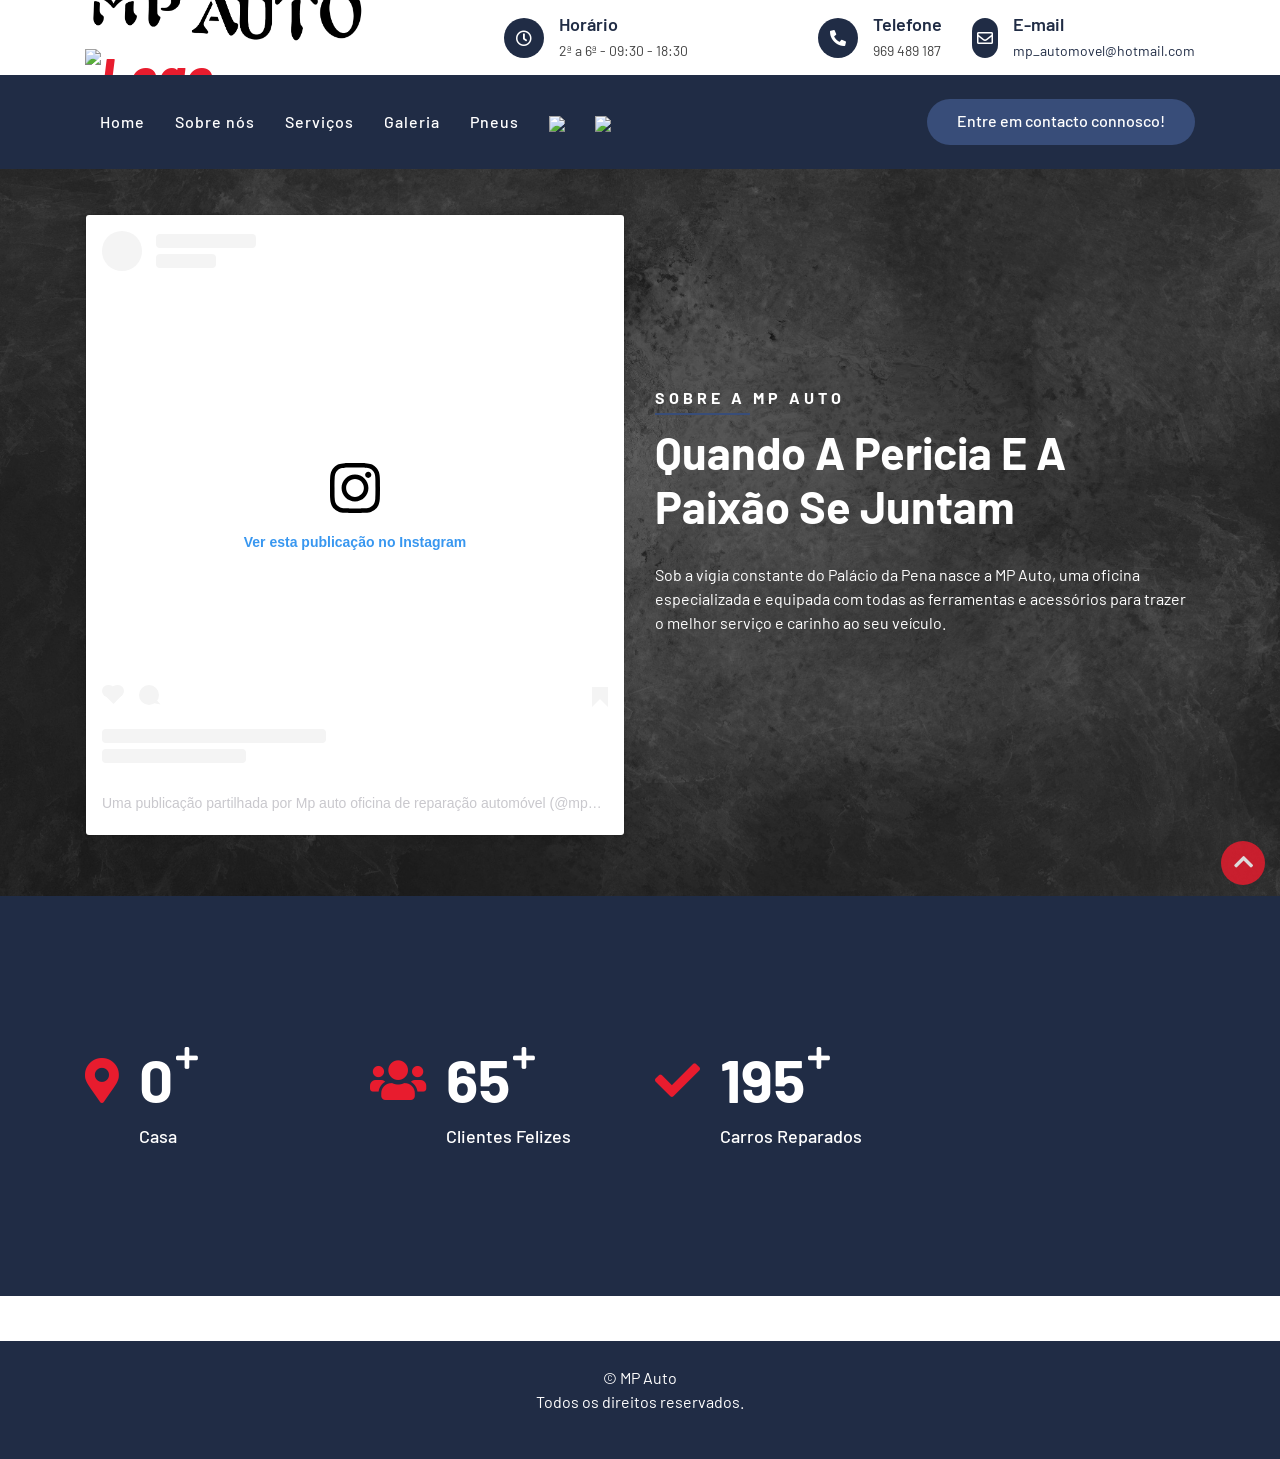
==== about.html @ 9fd94454 "Version 2.0" ====
<!DOCTYPE html>
<html lang="en">

<head>
    <meta charset="utf-8">
    <title>MP Auto - Reparação automóvel</title>
    <meta content="width=device-width, initial-scale=1.0" name="viewport">
    <meta content="Free Website Template" name="keywords">
    <meta content="Free Website Template" name="description">

    <!-- Favicon -->
    <link href="img/favicon.ico" rel="icon">

    <!-- Google Font -->
    <link href="https://fonts.googleapis.com/css2?family=Barlow:wght@400;500;600;700;800;900&display=swap" rel="stylesheet">

    <!-- CSS Libraries -->
    <link href="https://stackpath.bootstrapcdn.com/bootstrap/4.4.1/css/bootstrap.min.css" rel="stylesheet">
    <link href="https://cdnjs.cloudflare.com/ajax/libs/font-awesome/5.10.0/css/all.min.css" rel="stylesheet">
    <link href="lib/flaticon/font/flaticon.css" rel="stylesheet">
    <link href="lib/animate/animate.min.css" rel="stylesheet">
    <link href="lib/owlcarousel/assets/owl.carousel.min.css" rel="stylesheet">

    <!-- Template Stylesheet -->
    <link href="css/style.css" rel="stylesheet">
</head>


<body>
    <!-- Top Bar Start -->
    <div class="top-bar">
        <div class="container">
            <div class="row align-items-center">
                <div class="col-lg-4 col-md-12">
                    <div class="logo">
                        <a href="index.html">
                            <h1><img src="img/logo.png" alt="Logo"> <img src="img/logo2.png" alt="Logo">
                                <!--<span style="padding-top: 50px;">MP Auto</span>-->
                            </h1>
                        </a>
                    </div>
                </div>
                <div class="col-lg-8 col-md-7 d-none d-lg-block">

                    <div class="row">
                        <div class="col-4">
                            <div class="top-bar-item">
                                <div class="top-bar-icon">
                                    <i class="far fa-clock"></i>
                                </div>
                                <div class="top-bar-text">
                                    <h3>Horário</h3>
                                    <p>2ª a 6ª - 09:30 - 18:30</p>
                                </div>
                            </div>
                        </div>

                        <div class="col-4">
                            <div class="top-bar-item">
                                <div class="top-bar-icon">
                                    <i class="fa fa-phone-alt"></i>
                                </div>
                                <div class="top-bar-text">
                                    <h3>Telefone</h3>
                                    <p>969 489 187</p>
                                </div>
                            </div>
                        </div>

                        <div class="col-4">
                            <div class="top-bar-item">
                                <div class="top-bar-icon">
                                    <i class="far fa-envelope"></i>
                                </div>
                                <div class="top-bar-text">
                                    <h3>E-mail</h3>
                                    <p><a href="mailto:mp_automovel@hotmail.com">mp_automovel@hotmail.com</a></p>
                                </div>
                            </div>
                        </div>
                    </div>
                </div>
            </div>
        </div>
    </div>
    <!-- Top Bar End -->

    <!-- Nav Bar Start -->
    <div class="nav-bar">
        <div class="container">
            <nav class="navbar navbar-expand-lg bg-dark navbar-dark">
                <a href="#" class="navbar-brand">MENU</a>
                <button type="button" class="navbar-toggler" data-toggle="collapse" data-target="#navbarCollapse">
                    <span class="navbar-toggler-icon"></span>
                </button>

                <div class="collapse navbar-collapse justify-content-between" id="navbarCollapse">
                    <div class="navbar-nav mr-auto">
                        <a href="index.html" class="nav-item nav-link">Home</a>
                        <a href="about.html" class="nav-item nav-link">Sobre nós</a>
                        <a href="service.html" class="nav-item nav-link">Serviços</a>
                        <a href="location.html" class="nav-item nav-link">Galeria</a>
                        <a href="price.html" class="nav-item nav-link">Pneus</a>
                        <a href="https://www.facebook.com/profile.php?id=100057649629969" class="nav-item nav-link"><img src="img/face.png"></a>
                        <a href="https://www.instagram.com/mpaut_o/" class="nav-item nav-link"><img src="img/instagram.png"></a>
                    </div>
                    <div class="ml-auto">
                        <a class="btn btn-custom" href="contact.html">Entre em contacto connosco!</a>
                    </div>
                </div>
            </nav>
        </div>
    </div>
    <!-- Nav Bar End -->

    <!-- About Start -->
    <div class="about">
        <div class="container">
            <div class="row align-items-center">
                <div class="col-lg-6">
                    <div class="about-img">
                        <blockquote class="instagram-media" data-instgrm-permalink="https://www.instagram.com/reel/CpgEfROqojc/?utm_source=ig_embed&amp;utm_campaign=loading" data-instgrm-version="14" style=" background:#FFF; border:0; border-radius:3px; box-shadow:0 0 1px 0 rgba(0,0,0,0.5),0 1px 10px 0 rgba(0,0,0,0.15); margin: 1px; max-width:540px; min-width:326px; padding:0; width:99.375%; width:-webkit-calc(100% - 2px); width:calc(100% - 2px);">
                            <div style="padding:16px;"> <a href="https://www.instagram.com/reel/CpgEfROqojc/?utm_source=ig_embed&amp;utm_campaign=loading" style=" background:#FFFFFF; line-height:0; padding:0 0; text-align:center; text-decoration:none; width:100%;" target="_blank">
                                    <div style=" display: flex; flex-direction: row; align-items: center;">
                                        <div style="background-color: #F4F4F4; border-radius: 50%; flex-grow: 0; height: 40px; margin-right: 14px; width: 40px;"></div>
                                        <div style="display: flex; flex-direction: column; flex-grow: 1; justify-content: center;">
                                            <div style=" background-color: #F4F4F4; border-radius: 4px; flex-grow: 0; height: 14px; margin-bottom: 6px; width: 100px;"></div>
                                            <div style=" background-color: #F4F4F4; border-radius: 4px; flex-grow: 0; height: 14px; width: 60px;"></div>
                                        </div>
                                    </div>
                                    <div style="padding: 19% 0;"></div>
                                    <div style="display:block; height:50px; margin:0 auto 12px; width:50px;"><svg width="50px" height="50px" viewBox="0 0 60 60" version="1.1" xmlns="https://www.w3.org/2000/svg" xmlns:xlink="https://www.w3.org/1999/xlink">
                                            <g stroke="none" stroke-width="1" fill="none" fill-rule="evenodd">
                                                <g transform="translate(-511.000000, -20.000000)" fill="#000000">
                                                    <g>
                                                        <path d="M556.869,30.41 C554.814,30.41 553.148,32.076 553.148,34.131 C553.148,36.186 554.814,37.852 556.869,37.852 C558.924,37.852 560.59,36.186 560.59,34.131 C560.59,32.076 558.924,30.41 556.869,30.41 M541,60.657 C535.114,60.657 530.342,55.887 530.342,50 C530.342,44.114 535.114,39.342 541,39.342 C546.887,39.342 551.658,44.114 551.658,50 C551.658,55.887 546.887,60.657 541,60.657 M541,33.886 C532.1,33.886 524.886,41.1 524.886,50 C524.886,58.899 532.1,66.113 541,66.113 C549.9,66.113 557.115,58.899 557.115,50 C557.115,41.1 549.9,33.886 541,33.886 M565.378,62.101 C565.244,65.022 564.756,66.606 564.346,67.663 C563.803,69.06 563.154,70.057 562.106,71.106 C561.058,72.155 560.06,72.803 558.662,73.347 C557.607,73.757 556.021,74.244 553.102,74.378 C549.944,74.521 548.997,74.552 541,74.552 C533.003,74.552 532.056,74.521 528.898,74.378 C525.979,74.244 524.393,73.757 523.338,73.347 C521.94,72.803 520.942,72.155 519.894,71.106 C518.846,70.057 518.197,69.06 517.654,67.663 C517.244,66.606 516.755,65.022 516.623,62.101 C516.479,58.943 516.448,57.996 516.448,50 C516.448,42.003 516.479,41.056 516.623,37.899 C516.755,34.978 517.244,33.391 517.654,32.338 C518.197,30.938 518.846,29.942 519.894,28.894 C520.942,27.846 521.94,27.196 523.338,26.654 C524.393,26.244 525.979,25.756 528.898,25.623 C532.057,25.479 533.004,25.448 541,25.448 C548.997,25.448 549.943,25.479 553.102,25.623 C556.021,25.756 557.607,26.244 558.662,26.654 C560.06,27.196 561.058,27.846 562.106,28.894 C563.154,29.942 563.803,30.938 564.346,32.338 C564.756,33.391 565.244,34.978 565.378,37.899 C565.522,41.056 565.552,42.003 565.552,50 C565.552,57.996 565.522,58.943 565.378,62.101 M570.82,37.631 C570.674,34.438 570.167,32.258 569.425,30.349 C568.659,28.377 567.633,26.702 565.965,25.035 C564.297,23.368 562.623,22.342 560.652,21.575 C558.743,20.834 556.562,20.326 553.369,20.18 C550.169,20.033 549.148,20 541,20 C532.853,20 531.831,20.033 528.631,20.18 C525.438,20.326 523.257,20.834 521.349,21.575 C519.376,22.342 517.703,23.368 516.035,25.035 C514.368,26.702 513.342,28.377 512.574,30.349 C511.834,32.258 511.326,34.438 511.181,37.631 C511.035,40.831 511,41.851 511,50 C511,58.147 511.035,59.17 511.181,62.369 C511.326,65.562 511.834,67.743 512.574,69.651 C513.342,71.625 514.368,73.296 516.035,74.965 C517.703,76.634 519.376,77.658 521.349,78.425 C523.257,79.167 525.438,79.673 528.631,79.82 C531.831,79.965 532.853,80.001 541,80.001 C549.148,80.001 550.169,79.965 553.369,79.82 C556.562,79.673 558.743,79.167 560.652,78.425 C562.623,77.658 564.297,76.634 565.965,74.965 C567.633,73.296 568.659,71.625 569.425,69.651 C570.167,67.743 570.674,65.562 570.82,62.369 C570.966,59.17 571,58.147 571,50 C571,41.851 570.966,40.831 570.82,37.631"></path>
                                                    </g>
                                                </g>
                                            </g>
                                        </svg></div>
                                    <div style="padding-top: 8px;">
                                        <div style=" color:#3897f0; font-family:Arial,sans-serif; font-size:14px; font-style:normal; font-weight:550; line-height:18px;">Ver esta publicação no Instagram</div>
                                    </div>
                                    <div style="padding: 12.5% 0;"></div>
                                    <div style="display: flex; flex-direction: row; margin-bottom: 14px; align-items: center;">
                                        <div>
                                            <div style="background-color: #F4F4F4; border-radius: 50%; height: 12.5px; width: 12.5px; transform: translateX(0px) translateY(7px);"></div>
                                            <div style="background-color: #F4F4F4; height: 12.5px; transform: rotate(-45deg) translateX(3px) translateY(1px); width: 12.5px; flex-grow: 0; margin-right: 14px; margin-left: 2px;"></div>
                                            <div style="background-color: #F4F4F4; border-radius: 50%; height: 12.5px; width: 12.5px; transform: translateX(9px) translateY(-18px);"></div>
                                        </div>
                                        <div style="margin-left: 8px;">
                                            <div style=" background-color: #F4F4F4; border-radius: 50%; flex-grow: 0; height: 20px; width: 20px;"></div>
                                            <div style=" width: 0; height: 0; border-top: 2px solid transparent; border-left: 6px solid #f4f4f4; border-bottom: 2px solid transparent; transform: translateX(16px) translateY(-4px) rotate(30deg)"></div>
                                        </div>
                                        <div style="margin-left: auto;">
                                            <div style=" width: 0px; border-top: 8px solid #F4F4F4; border-right: 8px solid transparent; transform: translateY(16px);"></div>
                                            <div style=" background-color: #F4F4F4; flex-grow: 0; height: 12px; width: 16px; transform: translateY(-4px);"></div>
                                            <div style=" width: 0; height: 0; border-top: 8px solid #F4F4F4; border-left: 8px solid transparent; transform: translateY(-4px) translateX(8px);"></div>
                                        </div>
                                    </div>
                                    <div style="display: flex; flex-direction: column; flex-grow: 1; justify-content: center; margin-bottom: 24px;">
                                        <div style=" background-color: #F4F4F4; border-radius: 4px; flex-grow: 0; height: 14px; margin-bottom: 6px; width: 224px;"></div>
                                        <div style=" background-color: #F4F4F4; border-radius: 4px; flex-grow: 0; height: 14px; width: 144px;"></div>
                                    </div>
                                </a>
                                <p style=" color:#c9c8cd; font-family:Arial,sans-serif; font-size:14px; line-height:17px; margin-bottom:0; margin-top:8px; overflow:hidden; padding:8px 0 7px; text-align:center; text-overflow:ellipsis; white-space:nowrap;"><a href="https://www.instagram.com/reel/CpgEfROqojc/?utm_source=ig_embed&amp;utm_campaign=loading" style=" color:#c9c8cd; font-family:Arial,sans-serif; font-size:14px; font-style:normal; font-weight:normal; line-height:17px; text-decoration:none;" target="_blank">Uma publicação partilhada por Mp auto oficina de reparação automóvel (@mpaut_o)</a></p>
                            </div>
                        </blockquote>
                        <script async src="//www.instagram.com/embed.js"></script>
                    </div>
                </div>
                <div class="col-lg-6">
                    <div class="section-header text-left">
                        <p>Sobre a MP Auto</p>
                        <h2>Quando a pericia e a paixão se juntam</h2>
                    </div>
                    <div class="about-content">
                        <p>
                            Sob a vigia constante do Palácio da Pena nasce a MP Auto, uma oficina especializada e equipada com todas as ferramentas e acessórios para trazer o melhor serviço e carinho ao seu veículo.
                        </p>
                    </div>
                </div>
            </div>
        </div>
    </div>
    <!-- About End -->


    <!-- Facts Start -->
    <div class="facts" data-parallax="scroll" data-image-src="img/facts.jpg">
        <div class="container">
            <div class="row">
                <div class="col-lg-3 col-md-6">
                    <div class="facts-item">
                        <i class="fa fa-map-marker-alt"></i>
                        <div class="facts-text">
                            <h3 data-toggle="counter-up">1</h3>
                            <p>Casa</p>
                        </div>
                    </div>
                </div>
                <div class="col-lg-3 col-md-6">
                    <div class="facts-item">
                        <i class="fa fa-users"></i>
                        <div class="facts-text">
                            <h3 data-toggle="counter-up">500</h3>
                            <p>Clientes Felizes</p>
                        </div>
                    </div>
                </div>
                <div class="col-lg-3 col-md-6">
                    <div class="facts-item">
                        <i class="fa fa-check"></i>
                        <div class="facts-text">
                            <h3 data-toggle="counter-up">1500</h3>
                            <p>Carros Reparados</p>
                        </div>
                    </div>
                </div>
            </div>
        </div>
    </div>
    <!-- Facts End -->

    <!-- Footer Start -->
    <div class="footer">
        <div class="container copyright">
            <p>&copy; MP Auto</p>
            <p>Todos os direitos reservados.</p>
        </div>
    </div>
    <!-- Footer End -->

    <!-- Back to top button -->
    <a href="#" class="back-to-top"><i class="fa fa-chevron-up"></i></a>

    <!-- Pre Loader -->
    <div id="loader" class="show">
        <div class="loader"></div>
    </div>

    <!-- JavaScript Libraries -->
    <script src="https://code.jquery.com/jquery-3.4.1.min.js"></script>
    <script src="https://stackpath.bootstrapcdn.com/bootstrap/4.4.1/js/bootstrap.bundle.min.js"></script>
    <script src="lib/easing/easing.min.js"></script>
    <script src="lib/owlcarousel/owl.carousel.min.js"></script>
    <script src="lib/waypoints/waypoints.min.js"></script>
    <script src="lib/counterup/counterup.min.js"></script>

    <!-- Contact Javascript File -->
    <script src="mail/jqBootstrapValidation.min.js"></script>
    <script src="mail/contact.js"></script>

    <!-- Template Javascript -->
    <script src="js/main.js"></script>
</body>

</html>
---- lib/flaticon/font/flaticon.css ----
/*
  	Flaticon icon font: Flaticon
  	Creation date: 11/10/2020 08:08
  	*/

@font-face {
  font-family: "Flaticon";
  src: url("./Flaticon.eot");
  src: url("./Flaticon.eot?#iefix") format("embedded-opentype"),
       url("./Flaticon.woff2") format("woff2"),
       url("./Flaticon.woff") format("woff"),
       url("./Flaticon.ttf") format("truetype"),
       url("./Flaticon.svg#Flaticon") format("svg");
  font-weight: normal;
  font-style: normal;
}

@media screen and (-webkit-min-device-pixel-ratio:0) {
  @font-face {
    font-family: "Flaticon";
    src: url("./Flaticon.svg#Flaticon") format("svg");
  }
}

[class^="flaticon-"]:before, [class*=" flaticon-"]:before,
[class^="flaticon-"]:after, [class*=" flaticon-"]:after {   
  font-family: Flaticon;
        font-size: 20px;
font-style: normal;
margin-left: 20px;
}

.flaticon-car-wash-1:before { content: "\f100"; }
.flaticon-car-service:before { content: "\f101"; }
.flaticon-seat:before { content: "\f102"; }
.flaticon-car-service-1:before { content: "\f103"; }
.flaticon-car-wash:before { content: "\f104"; }
.flaticon-brush:before { content: "\f105"; }
.flaticon-vacuum-cleaner:before { content: "\f106"; }
.flaticon-brush-1:before { content: "\f107"; }
.flaticon-car-service-2:before { content: "\f108"; }
.flaticon-car-service-3:before { content: "\f109"; }
---- css/style.css ----
/*******************************/
/********* General CSS *********/
/*******************************/
body {
    color: #444444;
    font-weight: 400;
    /* background: red; */
    background-image: url('../img/bg.jpg');
    background-repeat: no-repeat;
    background-attachment: fixed;
    background-size: cover;
    font-family: 'Barlow', sans-serif;
}

h1,
h2,
h3,
h4,
h5,
h6 {
    color: #202C45;
}

a {
    color: #202C45;
    transition: .3s;
}

a:hover,
a:active,
a:focus {
    color: #E81C2E;
    outline: none;
    text-decoration: none;
}

.btn.btn-custom {
    padding: 10px 30px 12px 30px;
    text-align: center;
    font-size: 16px;
    font-weight: 500;
    color: #ffffff;
    background: #384D79;
    border: none;
    border-radius: 60px;
    box-shadow: inset 0 0 0 0 #202C45;
    transition: ease-out 0.5s;
    -webkit-transition: ease-out 0.5s;
    -moz-transition: ease-out 0.5s;
}

.btn.btn-custom:hover {
    color: #fff;
    background: #202C45;
    box-shadow: inset 200px 0 0 0 #202C45;
}

.btn:focus,
.form-control:focus {
    box-shadow: none;
}

.container-fluid {
    max-width: 1366px;
}

[class^="flaticon-"]:before,
[class*=" flaticon-"]:before,
[class^="flaticon-"]:after,
[class*=" flaticon-"]:after {
    font-size: inherit;
    margin-left: 0;
}


/**********************************/
/****** Loader & Back to Top ******/
/**********************************/
#loader {
    position: fixed;
    top: 0;
    right: 0;
    bottom: 0;
    left: 0;
    display: flex;
    align-items: center;
    justify-content: center;
    background: #ffffff;
    opacity: 0;
    visibility: hidden;
    -webkit-transition: opacity .3s ease-out, visibility 0s linear .3s;
    -o-transition: opacity .3s ease-out, visibility 0s linear .3s;
    transition: opacity .3s ease-out, visibility 0s linear .3s;
    z-index: 999;
}

#loader.show {
    -webkit-transition: opacity .6s ease-out, visibility 0s linear 0s;
    -o-transition: opacity .6s ease-out, visibility 0s linear 0s;
    transition: opacity .6s ease-out, visibility 0s linear 0s;
    visibility: visible;
    opacity: 1;
}

#loader .loader {
    position: relative;
    width: 45px;
    height: 45px;
    border: 5px solid #dddddd;
    border-top: 5px solid #E81C2E;
    border-radius: 50%;
    -webkit-animation: spin 2s linear infinite;
    animation: spin 2s linear infinite;
}

@-webkit-keyframes spin {
    0% {
        -webkit-transform: rotate(0deg);
    }

    100% {
        -webkit-transform: rotate(360deg);
    }
}

@keyframes spin {
    0% {
        transform: rotate(0deg);
    }

    100% {
        transform: rotate(360deg);
    }
}

.back-to-top {
    position: fixed;
    display: none;
    width: 44px;
    height: 44px;
    text-align: center;
    line-height: 1;
    font-size: 22px;
    right: 15px;
    bottom: 15px;
    transition: .5s;
    background: #E81C2E;
    border-radius: 44px;
    z-index: 9;
}

.back-to-top i {
    color: #ffffff;
    padding-top: 10px;
}

.back-to-top:hover {
    background: #202C45;
}


/**********************************/
/********** Top Bar CSS ***********/
/**********************************/
.top-bar {
    position: relative;
    height: 75px;
    display: flex;
    align-items: center;
    background: #ffffff;
}

.top-bar .logo {
    text-align: left;
    overflow: hidden;
}

.top-bar .logo h1 {
    margin: -4px 0 0 0;
    color: #E81C2E;
    font-size: 50px;
    line-height: 50px;
    font-weight: 800;
    letter-spacing: 1px;
    font-style: italic;
}

.top-bar .logo h1 span {
    color: #202C45;
}

.top-bar .logo img {
    max-width: 100%;
    max-height: 60px;
}

.top-bar .top-bar-item {
    display: flex;
    align-items: center;
    justify-content: flex-end;
}

.top-bar .top-bar-icon {
    width: 40px;
    height: 40px;
    display: flex;
    align-items: center;
    justify-content: center;
    background: #202C45;
    border-radius: 40px;
}

.top-bar .top-bar-icon i {
    margin: 0;
    color: #ffffff;
    font-size: 16px;
}

.top-bar .top-bar-text {
    padding-left: 15px;
}

.top-bar .top-bar-text h3 {
    margin: 0 0 5px 0;
    font-size: 18px;
    font-weight: 600;
}

.top-bar .top-bar-text p {
    margin: 0;
    font-size: 14px;
    font-weight: 400;
}

@media (max-width: 991.98px) {
    .top-bar .logo {
        text-align: center;
    }
}


/**********************************/
/*********** Nav Bar CSS **********/
/**********************************/
.nav-bar {
    position: relative;
    background: #202C45;
}

.nav-bar.nav-sticky {
    position: fixed;
    width: 100%;
    top: 0;
    left: 0;
    box-shadow: 0 2px 5px rgba(0, 0, 0, .3);
    z-index: 999;
}

.nav-bar .navbar {
    padding: 20px 0;
    background: #202C45 !important;
    transition: .3s;
}

.nav-bar.nav-sticky .navbar {
    padding: 5px 0;
}

.navbar-dark .navbar-nav .nav-link,
.navbar-dark .navbar-nav .nav-link:focus,
.navbar-dark .navbar-nav .nav-link:hover,
.navbar-dark .navbar-nav .nav-link.active {
    color: #ffffff;
    padding: 15px;
    font-weight: 500;
    letter-spacing: 1px;
}

.navbar-dark .navbar-nav .nav-link:hover,
.navbar-dark .navbar-nav .nav-link.active {
    color: #E81C2E;
}

.nav-bar .dropdown-menu {
    margin-top: 0;
    border: 0;
    border-radius: 0;
    background: #f8f9fa;
}

.nav-bar .btn.btn-custom {
    color: #fff;
    background: #384D79;
    box-shadow: inset 0 0 0 0 #202C45;
}

.nav-bar .btn:hover {
    color: #fff;
    background: #384D79;
    box-shadow: inset 200px 0 0 0 #202C45;
    border: white 0.01px solid;
}

@media (min-width: 992px) {
    .nav-bar .navbar-brand {
        display: none;
    }
}

@media (max-width: 991.98px) {

    .navbar-dark .navbar-nav .nav-link,
    .navbar-dark .navbar-nav .nav-link:focus,
    .navbar-dark .navbar-nav .nav-link:hover,
    .navbar-dark .navbar-nav .nav-link.active {
        padding: 5px 0;
    }

    .nav-bar .dropdown-menu {
        box-shadow: none;
    }

    .nav-bar .btn {
        display: none;
    }
}


/*******************************/
/********** Hero CSS ***********/
/*******************************/
.carousel {
    position: relative;
    width: 100%;
    min-height: 400px;
    margin-bottom: 45px;
    /* background: #ffffff; */

    background-image: url('../img/bg.jpg');
    background-repeat: no-repeat;
    background-attachment: fixed;
    background-size: cover;
}

.carousel .container-fluid {
    padding: 0;
}

.carousel .carousel-item {
    position: relative;
    width: 100%;
    min-height: 400px;
    display: flex;
    align-items: center;
    justify-content: center;
    flex-direction: column;
}

.carousel .carousel-img {
    position: relative;
    width: 100%;
    height: 100%;
    min-height: 400px;
    text-align: right;
    overflow: hidden;
}

.carousel .carousel-img::after {
    position: absolute;
    content: "";
    top: 0;
    right: 0;
    bottom: 0;
    left: 0;
    background: rgba(0, 0, 0, .5);
    z-index: 1;
}

.carousel .carousel-img img {
    width: 100%;
    height: 100%;
    object-fit: cover;
}

.carousel .carousel-text {
    position: absolute;
    max-width: 992px;
    padding: 0 15px;
    text-align: center;
    display: flex;
    align-items: center;
    justify-content: center;
    flex-direction: column;
    z-index: 2;
}

.carousel .carousel-text h3 {
    color: #E81C2E;
    font-size: 20px;
    font-weight: 700;
    letter-spacing: 4px;
    text-transform: uppercase;
    margin-bottom: 0px;
}

.carousel .carousel-text h1 {
    color: #ffffff;
    font-size: 90px;
    font-weight: 700;
    margin-bottom: 20px;
    text-transform: capitalize;
}

.carousel .carousel-text p {
    max-width: 500px;
    color: #ffffff;
    font-size: 18px;
    margin-bottom: 40px;
}

.carousel .btn.btn-custom {
    padding: 20px 45px 22px 45px;
    color: #ffffff;
}

.carousel .btn.btn-custom:hover {
    color: #E81C2E;
}

.carousel .owl-nav {
    position: absolute;
    width: 100%;
    height: 50px;
    top: calc(50% - 25px);
    left: 0;
    display: flex;
    justify-content: space-between;
    z-index: 9;
}

.carousel .owl-nav .owl-prev,
.carousel .owl-nav .owl-next {
    width: 50px;
    height: 50px;
    display: flex;
    align-items: center;
    justify-content: center;
    color: #ffffff;
    border-radius: 50px;
    background: rgba(256, 256, 256, .2);
    font-size: 22px;
    transition: .5s;
}

.carousel .owl-nav .owl-prev {
    margin-left: 30px;
}

.carousel .owl-nav .owl-next {
    margin-right: 30px;
}

.carousel .owl-nav .owl-prev:hover,
.carousel .owl-nav .owl-next:hover {
    color: #ffffff;
    background: #E81C2E;
}

.carousel .animated {
    -webkit-animation-duration: 1s;
    animation-duration: 1s;
}

@media (max-width: 991.98px) {
    .carousel .carousel-text h3 {
        margin-bottom: 5px;
    }

    .carousel .carousel-text h1 {
        font-size: 60px;
    }

    .carousel .carousel-text p {
        font-size: 16px;
    }

    .carousel .carousel-text .btn {
        padding: 12px 30px;
        font-size: 15px;
        letter-spacing: 0;
    }
}

@media (max-width: 767.98px) {
    .carousel .carousel-text h3 {
        font-size: 18px;
        letter-spacing: 2px;
        margin-bottom: 15px;
    }

    .carousel .carousel-text h1 {
        font-size: 45px;
    }

    .carousel .carousel-text .btn {
        padding: 10px 25px;
        font-size: 15px;
        letter-spacing: 0;
    }
}

@media (max-width: 575.98px) {
    .carousel .carousel-text h3 {
        font-size: 14px;
        letter-spacing: 1px;
        margin-bottom: 10px;
    }

    .carousel .carousel-text h1 {
        font-size: 30px;
        margin-bottom: 15px;
    }

    .carousel .carousel-text p {
        margin-bottom: 25px;
    }

    .carousel .carousel-text .btn {
        padding: 8px 20px;
        font-size: 14px;
        letter-spacing: 0;
    }
}


/*******************************/
/******* Page Header CSS *******/
/*******************************/
.page-header {
    position: relative;
    padding: 30px 0;
    text-align: center;
    background: #202C45;
    border-top: 1px dotted #ffffff;
}

.page-header h2 {
    position: relative;
    color: #ffffff;
    font-size: 60px;
    font-weight: 700;
    margin-bottom: 20px;
    padding-bottom: 5px;
}

.page-header h2::after {
    position: absolute;
    content: "";
    width: 100px;
    height: 2px;
    left: calc(50% - 50px);
    bottom: 0;
    background: #ffffff;
}

.page-header a {
    position: relative;
    padding: 0 12px;
    font-size: 22px;
    color: #ffffff;
}

.page-header a:hover {
    color: #E81C2E;
}

.page-header a::after {
    position: absolute;
    content: "/";
    width: 8px;
    height: 8px;
    top: -2px;
    right: -7px;
    text-align: center;
    color: #ffffff;
}

.page-header a:last-child::after {
    display: none;
}

@media (max-width: 991.98px) {
    .page-header {
        padding: 60px 0;
    }

    .page-header h2 {
        font-size: 45px;
    }

    .page-header a {
        font-size: 20px;
    }
}

@media (max-width: 767.98px) {
    .page-header {
        padding: 45px 0;
    }

    .page-header h2 {
        font-size: 35px;
    }

    .page-header a {
        font-size: 18px;
    }
}


/*******************************/
/******* Section Header ********/
/*******************************/
.section-header {
    position: relative;
    width: 100%;
    max-width: 700px;
    margin: 0 auto 45px auto;
}

.section-header p {
    display: inline-block;
    margin-bottom: 10px;
    padding-bottom: 5px;
    position: relative;
    font-size: 16px;
    font-weight: 700;
    letter-spacing: 4px;
    text-transform: uppercase;
    color: #fff;
}

.section-header p::after {
    position: absolute;
    content: "";
    width: 50%;
    height: 2px;
    left: 25%;
    bottom: 0;
    background: #384D79;
}

.section-header.text-left p::after {
    left: 0;
}

.section-header.text-right p::after {
    left: 50%;
}

.section-header h2 {
    margin: 0;
    font-size: 45px;
    font-weight: 700;
    text-transform: capitalize;
    color: #fff;
}

@media (max-width: 991.98px) {
    .section-header h2 {
        font-size: 45px;
    }
}

@media (max-width: 767.98px) {
    .section-header h2 {
        font-size: 40px;
    }
}

@media (max-width: 575.98px) {
    .section-header h2 {
        font-size: 35px;
    }
}


/*******************************/
/********** About CSS **********/
/*******************************/
.about {
    position: relative;
    width: 100%;
    padding: 45px 0 15px 0;
}

.about .section-header {
    margin-bottom: 30px;
    margin-left: 0;
}

.about .about-img img {
    width: 100%;
    border-radius: 5px;
    margin-bottom: 30px;
}

.about .about-content {
    margin-bottom: 30px;
}

.about-content p {
    color: white;
}

.about .about-content ul {
    margin: 0;
    padding: 0;
    list-style: none;
    margin-bottom: 25px;
    color: white
}

.about .about-content ul li {
    margin-bottom: 5px;
}

.about .about-content ul li i {
    margin-right: 8px;
    color: #E81C2E;
}


/*******************************/
/********* Service CSS *********/
/*******************************/
.service {
    position: relative;
    width: 100%;
    padding: 45px 0 0 0;
}

.service .service-item {
    position: relative;
    width: 100%;
    display: flex;
    flex-direction: column;
    margin-bottom: 45px;
}

.service .service-item i {
    color: #202C45;
    font-size: 75px;
    line-height: 75px;
    margin-bottom: 20px;
}

.service .service-item [class^="flaticon-"]::before {
    margin: 0;
    font-size: 60px;
    line-height: 60px;
    background-image: linear-gradient(white, white);
    -webkit-background-clip: text;
    -webkit-text-fill-color: transparent;
    transition: .5s;
}

.service .service-item h3 {
    margin-bottom: 10px;
    font-size: 20px;
    font-weight: 700;
    letter-spacing: 1px;
}

.service .service-item p {
    margin: 0;
}

.service .container h3 {
    color: white;
    text-align: center;
}

.service .container p {
    color: white;
}

.service .home img {
    width: 75px;
    height: 75px;
    margin-bottom: 20px;
    margin-left: auto;
    margin-right: auto;
}


/*******************************/
/********** Facts CSS **********/
/*******************************/
.facts {
    position: relative;
    width: 100%;
    min-height: 400px;
    margin: 45px 0;
    display: flex;
    align-items: center;
    background: #202C45;
}

.facts .facts-item {
    display: flex;
    flex-direction: row;
    margin: 25px 0;
}

.facts .facts-item i {
    margin-top: 15px;
    font-size: 45px;
    color: #E81C2E;
}

.facts .facts-text {
    padding-left: 20px;
}

.facts .facts-text h3 {
    position: relative;
    display: inline-block;
    color: #ffffff;
    font-size: 60px;
    font-weight: 700;
}

.facts .facts-text h3::after {
    position: absolute;
    content: "\f067";
    top: 0px;
    right: -25px;
    color: #ffffff;
    font-size: 25px;
    font-family: "Font Awesome 5 Free";
    font-weight: 900;
}

.facts .facts-text p {
    color: #ffffff;
    font-size: 18px;
    font-weight: 500;
    margin: 0;
}


/*******************************/
/********* Pricing CSS *********/
/*******************************/
.price {
    position: relative;
    width: 100%;
    padding: 45px 0 15px 0;
}

.price .row {
    padding: 0 15px;
}

.price .col-md-4 {
    padding: 0;
}

.price .price-item {
    position: relative;
    margin-bottom: 30px;
    background: #ffffff;
    border-radius: 5px;
    text-align: center;
}

.price .featured-item {
    box-shadow: 0 0 30px rgba(0, 0, 0, .2);
    z-index: 1;
}

.price .price-header {
    padding: 45px 0 30px 0;
}

.price .price-header h3 {
    font-size: 20px;
    font-weight: 700;
    letter-spacing: 2px;
    text-transform: uppercase;
}

.price .price-header h2 {
    display: flex;
    align-items: flex-start;
    justify-content: center;
    font-size: 60px;
    font-weight: 700;
    letter-spacing: 5px;
}

.price .price-header h2 span {
    font-size: 25px;
    line-height: 55px;
}

.price .price-item.featured-item h2,
.price .price-item.featured-item h3 {
    color: #E81C2E;
}

.price .price-body {
    padding: 0 0 20px 0;
}

.price .price-body ul {
    margin: 0;
    padding: 0;
    list-style: none;
}

.price .price-body ul li {
    padding: 0 0 15px 0;
}

.price .price-body ul li i {
    margin-right: 10px;
}

.price .price-body ul li i.fa-check-circle {
    color: #39B972;
}

.price .price-body ul li i.fa-times-circle {
    color: #cccccc;
}

.price .price-item .price-footer {
    padding-bottom: 45px;
}

.price .price-item .price-footer .btn.btn-custom {
    color: #E81C2E;
    background: #202C45;
    box-shadow: inset 0 0 0 0 #E81C2E;
}

.price .price-item .price-footer .btn.btn-custom:hover {
    color: #ffffff;
    background: #E81C2E;
    box-shadow: inset 200px 0 0 0 #E81C2E;
}

.price .price-item.featured-item .price-footer .btn.btn-custom {
    color: #ffffff;
    background: #E81C2E;
    box-shadow: inset 0 0 0 0 #202C45;
}

.price .price-item.featured-item .price-footer .btn.btn-custom:hover {
    color: #E81C2E;
    background: #202C45;
    box-shadow: inset 200px 0 0 0 #202C45;
}


/*******************************/
/******** Location CSS *********/
/*******************************/
.location {
    position: relative;
    width: 100%;
    padding: 45px 0;
}

.location .location-item {
    display: flex;
    margin-bottom: 30px;
}

.location .location-item i {
    padding-top: 3px;
    font-size: 30px;
    color: #E81C2E;
}

.location .location-text {
    padding-left: 15px;
}

.location .location-text h3 {
    font-size: 18px;
    font-weight: 700;
}

.location .location-text p {
    margin-bottom: 5px;
}

.location .location-text p strong {
    margin-right: 5px;
    font-weight: 600;
}

.location .location-form {
    padding: 45px 30px;
    background: #E81C2E;
    border-radius: 5px;
}

.location .location-form h3 {
    color: #ffffff;
    font-size: 25px;
    font-weight: 700;
    margin-bottom: 25px;
}

.location .location-form .control-group {
    margin-bottom: 15px;
}

.location .location-form .form-control {
    height: 45px;
    color: #ffffff;
    padding: 0 15px;
    border-radius: 5px;
    border: 1px solid #ffffff;
    background: transparent;
}

.location .location-form textarea.form-control {
    height: 120px;
    padding: 15px;
}

.location .location-form .form-control::placeholder {
    color: #ffffff;
    opacity: 1;
}

.location .location-form .form-control:-ms-input-placeholder,
.location .location-form .form-control::-ms-input-placeholder {
    color: #ffffff;
}

.location .location-form .btn.btn-custom {
    width: 100%;
    color: #E81C2E;
    background: #ffffff;
    box-shadow: inset 0 0 0 0 #202C45;
}

.location .location-form .btn.btn-custom:hover {
    color: #ffffff;
    background: #E81C2E;
    box-shadow: inset 400px 0 0 0 #202C45;
}

@media(min-width: 576px) and (max-width: 991.89px) {
    .location .location-form .btn.btn-custom:hover {
        box-shadow: inset 650px 0 0 0 #202C45;
    }
}


/*******************************/
/*********** Team CSS **********/
/*******************************/
.team {
    position: relative;
    width: 100%;
    padding: 45px 0 15px 0;
}

.team .team-item {
    position: relative;
    margin-bottom: 30px;
}

.team .team-img {
    position: relative;
    border-radius: 5px 5px 0 0;
    overflow: hidden;
}

.team .team-img img {
    width: 100%;
    transition: .3s;
}

.team .team-item:hover img {
    transform: scale(1.1);
}

.team .team-text {
    position: relative;
    width: 100%;
    padding: 35px 30px 30px 30px;
    text-align: center;
    background: #202C45;
    border-radius: 0 0 5px 5px;
    transition: .5s;
}

.team .team-item:hover .team-text {
    background: #E81C2E;
}

.team .team-text h2 {
    color: #ffffff;
    font-size: 20px;
    font-weight: 600;
    letter-spacing: 1px;
    margin-bottom: 10px;
}

.team .team-text p {
    margin: 0;
    color: #ffffff;
}

.team .team-social {
    position: absolute;
    width: 100%;
    height: 40px;
    top: -20px;
    left: 0;
    text-align: center;
    font-size: 0;
}

.team .team-social a {
    display: inline-block;
    width: 40px;
    height: 40px;
    margin: 0 3px;
    padding: 7px 0;
    text-align: center;
    font-size: 16px;
    color: #ffffff;
    background: #202C45;
    border-radius: 40px;
    transition: .5s;
}

.team .team-item:hover .team-social a {
    background: #E81C2E;
}

.team .team-social a:hover {
    color: #202C45;
}


/*******************************/
/******* Testimonial CSS *******/
/*******************************/
.testimonial {
    position: relative;
    width: 100%;
    padding: 45px 0;
}

.testimonial .testimonials-carousel {
    position: relative;
    width: calc(100% + 30px);
    margin: 0 -15px;
}

.testimonial .testimonial-item {
    position: relative;
    width: 100%;
    padding: 0 15px;
    display: flex;
}

.testimonial .testimonial-item img {
    width: 80px;
    height: 80px;
    border-radius: 80px;
    transform: scale(.8);
    transition: 2s;
}

.testimonial .owl-item.center .testimonial-item img {
    transform: scale(1);
}

.testimonial .testimonial-text {
    width: calc(100% - 100px);
    padding-left: 20px;
}

.testimonial .testimonial-text h3 {
    font-size: 18px;
    font-weight: 700;
    letter-spacing: 1px;
    margin-bottom: 5px;
}

.testimonial .testimonial-text h4 {
    color: #777777;
    font-size: 15px;
    font-weight: 400;
    font-style: italic;
    margin-bottom: 10px;
}

.testimonial .testimonial-text p {
    margin: 0;
}

.testimonial .testimonial-text p::before {
    content: "\f10d";
    font-size: 25px;
    font-family: "Font Awesome 5 Free";
    font-weight: 900;
    color: #E81C2E;
    margin-right: 10px;
}

.testimonial .owl-dots {
    margin-top: 15px;
    text-align: center;
}

.testimonial .owl-dot {
    display: inline-block;
    margin: 0 5px;
    width: 12px;
    height: 12px;
    border-radius: 10px;
    background: #dddddd;
}

.testimonial .owl-dot.active {
    background: #E81C2E;
}


/*******************************/
/*********** Blog CSS **********/
/*******************************/
.blog {
    position: relative;
    width: 100%;
    padding: 45px 0 0 0;
}

.blog .blog-item {
    margin-bottom: 45px;
}

.blog .blog-img {
    position: relative;
    width: 100%;
}

.blog .blog-img img {
    width: 100%;
    border-radius: 5px;
}

.blog .meta-date {
    position: absolute;
    width: 70px;
    height: 70px;
    bottom: 10%;
    left: calc(50% - 35px);
    display: flex;
    align-items: center;
    justify-content: center;
    flex-direction: column;
    border-radius: 70px;
    background: #202C45;
    color: #ffffff;
    opacity: 0;
    transition: .5s;
}

.blog .meta-date span {
    font-size: 14px;
    font-weight: 400;
    letter-spacing: 1px;
}

.blog .meta-date strong {
    font-size: 16px;
    font-weight: 700;
    line-height: 16px;
    letter-spacing: 3px;
    text-transform: uppercase;
}

.blog .blog-item:hover .meta-date {
    bottom: calc(50% - 35px);
    opacity: 1;
}

.blog .blog-text {
    padding: 25px 0 20px 0;
}

.blog .blog-text h3 {
    font-size: 22px;
    font-weight: 700;
}

.blog .blog-text h3 a {
    color: #202C45;
}

.blog .blog-text h3 a:hover {
    color: #E81C2E;
}

.blog .blog-text p {
    margin: 0;
}

.blog .blog-meta {
    display: flex;
}

.blog .blog-meta p {
    margin: 0;
    font-size: 14px;
    line-height: 14px;
    padding: 0 10px;
    border-right: 1px solid rgba(0, 0, 0, .15);
}

.blog .blog-meta p:first-child {
    padding-left: 0;
}

.blog .blog-meta p:last-child {
    padding-right: 0;
    border: none;
}

.blog .blog-meta i {
    color: #999999;
    margin-right: 5px;
}

.blog .blog-meta a {
    color: #999999;
}

.blog .blog-meta a:hover {
    color: #E81C2E;
}

.blog .pagination {
    margin-bottom: 15px;
}

.blog .pagination .page-link {
    color: #202C45;
    border-radius: 0;
    border-color: #202C45;
}

.blog .pagination .page-link:hover,
.blog .pagination .page-item.active .page-link {
    color: #E81C2E;
    background: #202C45;
}

.blog .pagination .disabled .page-link {
    color: #999999;
}


/*******************************/
/********* Contact CSS *********/
/*******************************/
.contact {
    position: relative;
    width: 100%;
    padding: 45px 0;
}

.contact .contact-info {
    width: 100%;
    margin-bottom: 45px;
    padding: 35px 30px 10px 30px;
    border-radius: 5px;
    background: #202C45;

}

.contact .contact-info h2 {
    color: #ffffff;
    font-size: 25px;
    font-weight: 700;
    margin-bottom: 30px;
}

.contact .contact-info-item {
    display: flex;
    align-items: center;
    justify-content: flex-start;
    margin-bottom: 30px;
}

.contact .contact-info-icon {
    width: 50px;
    height: 50px;
    display: flex;
    align-items: center;
    justify-content: center;
    background: #ffffff;
    border-radius: 50px;
}

.contact .contact-info-icon i {
    margin: 0;
    color: #202C45;
    font-size: 16px;
}

.contact .contact-info-text {
    padding-left: 20px;
}

.contact .contact-info-text h3 {
    margin: 0 0 5px 0;
    color: #ffffff;
    font-size: 18px;
    font-weight: 700;
    letter-spacing: 1px;
}

.contact .contact-info-text p {
    margin: 0;
    color: #ffffff;
    font-size: 16px;
    font-weight: 500;
}

.contact .contact-form {
    position: relative;
    width: 100%;
    margin-bottom: 45px;
}

.contact .contact-form input {
    padding: 15px;
    border-radius: 5px;
    border: 1px solid #202C45;
}

.contact .contact-form textarea {
    height: 200px;
    padding: 8px 15px;
    border-radius: 5px;
    border: 1px solid #202C45;
}

.contact .help-block ul {
    margin: 0;
    padding: 0;
    list-style-type: none;
}

.contact iframe {
    width: 100%;
    height: 400px;
    border-radius: 5px;
}


/*******************************/
/******* Single Post CSS *******/
/*******************************/
.single {
    position: relative;
    padding: 45px 0;
}

.single .single-content {
    position: relative;
    margin-bottom: 30px;
    overflow: hidden;
}

.single .single-content img {
    margin-bottom: 20px;
    width: 100%;
    border-radius: 5px;
}

.single .single-tags {
    margin: -5px -5px 41px -5px;
    font-size: 0;
}

.single .single-tags a {
    margin: 5px;
    display: inline-block;
    padding: 7px 15px;
    font-size: 14px;
    font-weight: 500;
    color: #202C45;
    border: 1px solid #202C45;
    border-radius: 5px;
}

.single .single-tags a:hover {
    color: #ffffff;
    background: #E81C2E;
    border-color: #E81C2E;
}

.single .single-bio {
    padding: 30px;
    background: #202C45;
    display: flex;
    align-items: center;
    justify-content: center;
    flex-direction: column;
    border-radius: 5px;
}

.single .single-bio-img {
    width: 100%;
    max-width: 115px;
    padding: 15px;
    background: #ffffff;
    border-radius: 100px;
    margin-bottom: 20px;
}

.single .single-bio-img img {
    width: 100%;
    border-radius: 100px;
}

.single .single-bio-text {
    text-align: center;
}

.single .single-bio-text h3 {
    color: #ffffff;
    font-size: 20px;
    font-weight: 700;
    letter-spacing: 1px;
}

.single .single-bio-text p {
    color: #ffffff;
    margin: 0;
}

.single .single-bio-social {
    margin-top: 20px;
    display: flex;
}

.single .single-bio-social a {
    width: 40px;
    height: 40px;
    display: flex;
    align-items: center;
    justify-content: center;
    color: #202C45;
    background: #ffffff;
    border-radius: 40px;
    margin-right: 5px;
    transition: .5s;
}

.single .single-bio-social a:last-child {
    margin: 0;
}

.single .single-bio-social a:hover {
    color: #ffffff;
    background: #E81C2E;
}

.single .single-related {
    margin-bottom: 45px;
}

.single .single-related h2 {
    font-size: 30px;
    font-weight: 700;
    margin-bottom: 25px;
}

.single .related-slider {
    position: relative;
    margin: 0 -15px;
    width: calc(100% + 30px);
}

.single .related-slider .post-item {
    margin: 0 15px;
}

.single .post-item {
    display: flex;
    align-items: center;
    margin-bottom: 15px;
}

.single .post-item .post-img {
    width: 100%;
    max-width: 80px;
}

.single .post-item .post-img img {
    width: 100%;
    border-radius: 5px;
}

.single .post-item .post-text {
    padding-left: 15px;
}

.single .post-item .post-text a {
    font-size: 17px;
    font-weight: 500;
}

.single .post-item .post-text a:hover {
    color: #E81C2E;
}

.single .post-item .post-meta {
    display: flex;
    margin-top: 8px;
}

.single .post-item .post-meta p {
    display: inline-block;
    margin: 0;
    padding: 0 3px;
    font-size: 14px;
    font-weight: 400;
    font-style: italic;
}

.single .post-item .post-meta p a {
    margin-left: 5px;
    color: #777777;
    font-size: 14px;
    font-weight: 400;
    font-style: normal;
}

.single .related-slider .owl-nav {
    position: absolute;
    width: 90px;
    top: -55px;
    right: 15px;
    display: flex;
}

.single .related-slider .owl-nav .owl-prev,
.single .related-slider .owl-nav .owl-next {
    margin-left: 15px;
    width: 30px;
    height: 30px;
    display: flex;
    align-items: center;
    justify-content: center;
    color: #ffffff;
    background: #202C45;
    border-radius: 5px;
    font-size: 16px;
    transition: .3s;
}

.single .related-slider .owl-nav .owl-prev:hover,
.single .related-slider .owl-nav .owl-next:hover {
    color: #ffffff;
    background: #E81C2E;
}

.single .single-comment {
    position: relative;
    margin-bottom: 45px;
}

.single .single-comment h2 {
    font-size: 30px;
    font-weight: 700;
    margin-bottom: 25px;
}

.single .comment-list {
    list-style: none;
    padding: 0;
}

.single .comment-child {
    list-style: none;
}

.single .comment-body {
    display: flex;
    margin-bottom: 30px;
}

.single .comment-img {
    width: 60px;
}

.single .comment-img img {
    width: 100%;
    border-radius: 60px;
}

.single .comment-text {
    padding-left: 15px;
    width: calc(100% - 60px);
}

.single .comment-text h3 {
    font-size: 20px;
    font-weight: 600;
    margin-bottom: 3px;
}

.single .comment-text span {
    display: block;
    font-size: 14px;
    font-weight: 500;
    margin-bottom: 5px;
}

.single .comment-text .btn {
    padding: 3px 10px;
    font-size: 14px;
    font-weight: 500;
    color: #202C45;
    background: #dddddd;
    border-radius: 5px;
}

.single .comment-text .btn:hover {
    color: #ffffff;
    background: #E81C2E;
}

.single .comment-form {
    position: relative;
}

.single .comment-form h2 {
    font-size: 30px;
    font-weight: 700;
    margin-bottom: 25px;
}

.single .comment-form form {
    padding: 30px;
    background: #f3f6ff;
    border-radius: 5px;
}

.single .comment-form form .form-group:last-child {
    margin: 0;
}

.single .comment-form input,
.single .comment-form textarea {
    border-radius: 5px;
    border-color: #eeeeee;
}

.single .comment-form input:focus,
.single .comment-form textarea:focus {
    border-color: #E81C2E;
}

.single .comment-form .btn {
    border-radius: 45px;
}


/**********************************/
/*********** Sidebar CSS **********/
/**********************************/
.sidebar {
    position: relative;
    width: 100%;
}

@media(max-width: 991.98px) {
    .sidebar {
        margin-top: 45px;
    }
}

.sidebar .sidebar-widget {
    position: relative;
    margin-bottom: 45px;
}

.sidebar .sidebar-widget .widget-title {
    position: relative;
    margin-bottom: 30px;
    padding-bottom: 5px;
    font-size: 25px;
    font-weight: 700;
}

.sidebar .sidebar-widget .widget-title::after {
    position: absolute;
    content: "";
    width: 60px;
    height: 2px;
    bottom: 0;
    left: 0;
    background: #E81C2E;
}

.sidebar .sidebar-widget .search-widget {
    position: relative;
}

.sidebar .search-widget input {
    height: 50px;
    border: 1px solid #dddddd;
    border-radius: 5px;
}

.sidebar .search-widget input:focus {
    box-shadow: none;
    border-color: #E81C2E;
}

.sidebar .search-widget .btn {
    position: absolute;
    top: 6px;
    right: 15px;
    height: 40px;
    padding: 0;
    font-size: 25px;
    color: #202C45;
    background: none;
    border-radius: 0;
    border: none;
    transition: .3s;
}

.sidebar .search-widget .btn:hover {
    color: #E81C2E;
}

.sidebar .sidebar-widget .recent-post {
    position: relative;
}

.sidebar .sidebar-widget .tab-post {
    position: relative;
}

.sidebar .tab-post .nav.nav-pills {
    border-radius: 5px;
    overflow: hidden;
}

.sidebar .tab-post .nav.nav-pills .nav-link {
    color: #ffffff;
    background: #202C45;
    border-radius: 0;
}

.sidebar .tab-post .nav.nav-pills .nav-link:hover,
.sidebar .tab-post .nav.nav-pills .nav-link.active {
    color: #ffffff;
    background: #E81C2E;
}

.sidebar .tab-post .tab-content {
    padding: 15px 0 0 0;
    background: transparent;
}

.sidebar .tab-post .tab-content .container {
    padding: 0;
}

.sidebar .sidebar-widget .category-widget {
    position: relative;
}

.sidebar .category-widget ul {
    margin: 0;
    padding: 0;
    list-style: none;
}

.sidebar .category-widget ul li {
    margin: 0 0 12px 22px;
}

.sidebar .category-widget ul li:last-child {
    margin-bottom: 0;
}

.sidebar .category-widget ul li a {
    display: inline-block;
    line-height: 23px;
    font-weight: 500;
    letter-spacing: 1px;
}

.sidebar .category-widget ul li::before {
    position: absolute;
    content: '\f105';
    font-family: 'Font Awesome 5 Free';
    font-weight: 900;
    color: #E81C2E;
    left: 1px;
}

.sidebar .category-widget ul li span {
    display: inline-block;
    float: right;
}

.sidebar .sidebar-widget .tag-widget {
    position: relative;
    margin: -5px -5px;
}

.single .tag-widget a {
    margin: 5px;
    display: inline-block;
    padding: 7px 15px;
    font-size: 14px;
    font-weight: 400;
    color: #202C45;
    border: 1px solid #202C45;
    border-radius: 5px;
}

.single .tag-widget a:hover {
    color: #ffffff;
    background: #E81C2E;
    border-color: #E81C2E;
}

.sidebar .image-widget {
    display: block;
    width: 100%;
    overflow: hidden;
}

.sidebar .image-widget img {
    max-width: 100%;
    border-radius: 5px;
    transition: .3s;
}

.sidebar .image-widget img:hover {
    transform: scale(1.1);
}


/*******************************/
/********* Footer CSS **********/
/*******************************/
.footer {
    position: relative;
    padding-top: 10px;
    background: #202C45;
}

.footer .footer-contact,
.footer .footer-link,
.footer .footer-newsletter {
    position: relative;
    color: #ffffff;
}

.footer .footer-contact h2,
.footer .footer-link h2,
.footer .footer-newsletter h2 {
    margin-bottom: 30px;
    font-size: 20px;
    font-weight: 700;
    letter-spacing: 2px;
    color: #E81C2E;
}

.footer .footer-link a {
    display: block;
    margin-bottom: 10px;
    color: #ffffff;
    transition: .3s;
}

.footer .footer-link a::before {
    position: relative;
    content: "\f105";
    font-family: "Font Awesome 5 Free";
    font-weight: 900;
    margin-right: 10px;
}

.footer .footer-link a:hover {
    color: #E81C2E;
    letter-spacing: 1px;
}

.footer .footer-contact p i {
    width: 25px;
}

.footer .footer-social {
    position: relative;
    margin-top: 20px;
    display: flex;
}

.footer .footer-social a {
    width: 40px;
    height: 40px;
    display: flex;
    align-items: center;
    justify-content: center;
    color: #202C45;
    background: #ffffff;
    border-radius: 40px;
    margin-right: 5px;
    transition: .5s;
}

.footer .footer-social a:last-child {
    margin: 0;
}

.footer .footer-social a:hover {
    color: #ffffff;
    background: #E81C2E;
}

.footer .footer-newsletter form {
    position: relative;
    width: 100%;
}

.footer .footer-newsletter input {
    margin-bottom: 15px;
    height: 45px;
    background: transparent;
    border: 1px solid #ffffff;
    border-radius: 5px;
}

.footer .footer-newsletter label {
    margin-top: 5px;
    color: #777777;
    font-size: 14px;
    letter-spacing: 1px;
}

.footer .footer-newsletter .btn.btn-custom {
    width: 100%;
    color: #202C45;
    background: #ffffff;
    box-shadow: inset 0 0 0 0 #E81C2E;
}

.footer .footer-newsletter .btn:hover {
    color: #ffffff;
    background: #E81C2E;
    box-shadow: inset 200px 0 0 0 #E81C2E;
}

.footer .copyright {
    text-align: center;
    padding-top: 15px;
    padding-bottom: 45px;
}

.footer .copyright p {
    margin: 0;
    color: #ffffff;
}

.footer .copyright p a {
    color: #E81C2E;
    font-weight: 700;
    letter-spacing: 1px;
}

.footer .copyright p a:hover {
    color: #ffffff;
}

/* visited link */
a:visited {
    color: white;
}

/* mouse over link */
a:hover {
    color: red;
}

/* selected link */
a:active {
    color: white;
}

a.contact:link {
    color: white;
}

a.contact:hover {
    color: red;
}

a.contact:visited {
    color: white;
}
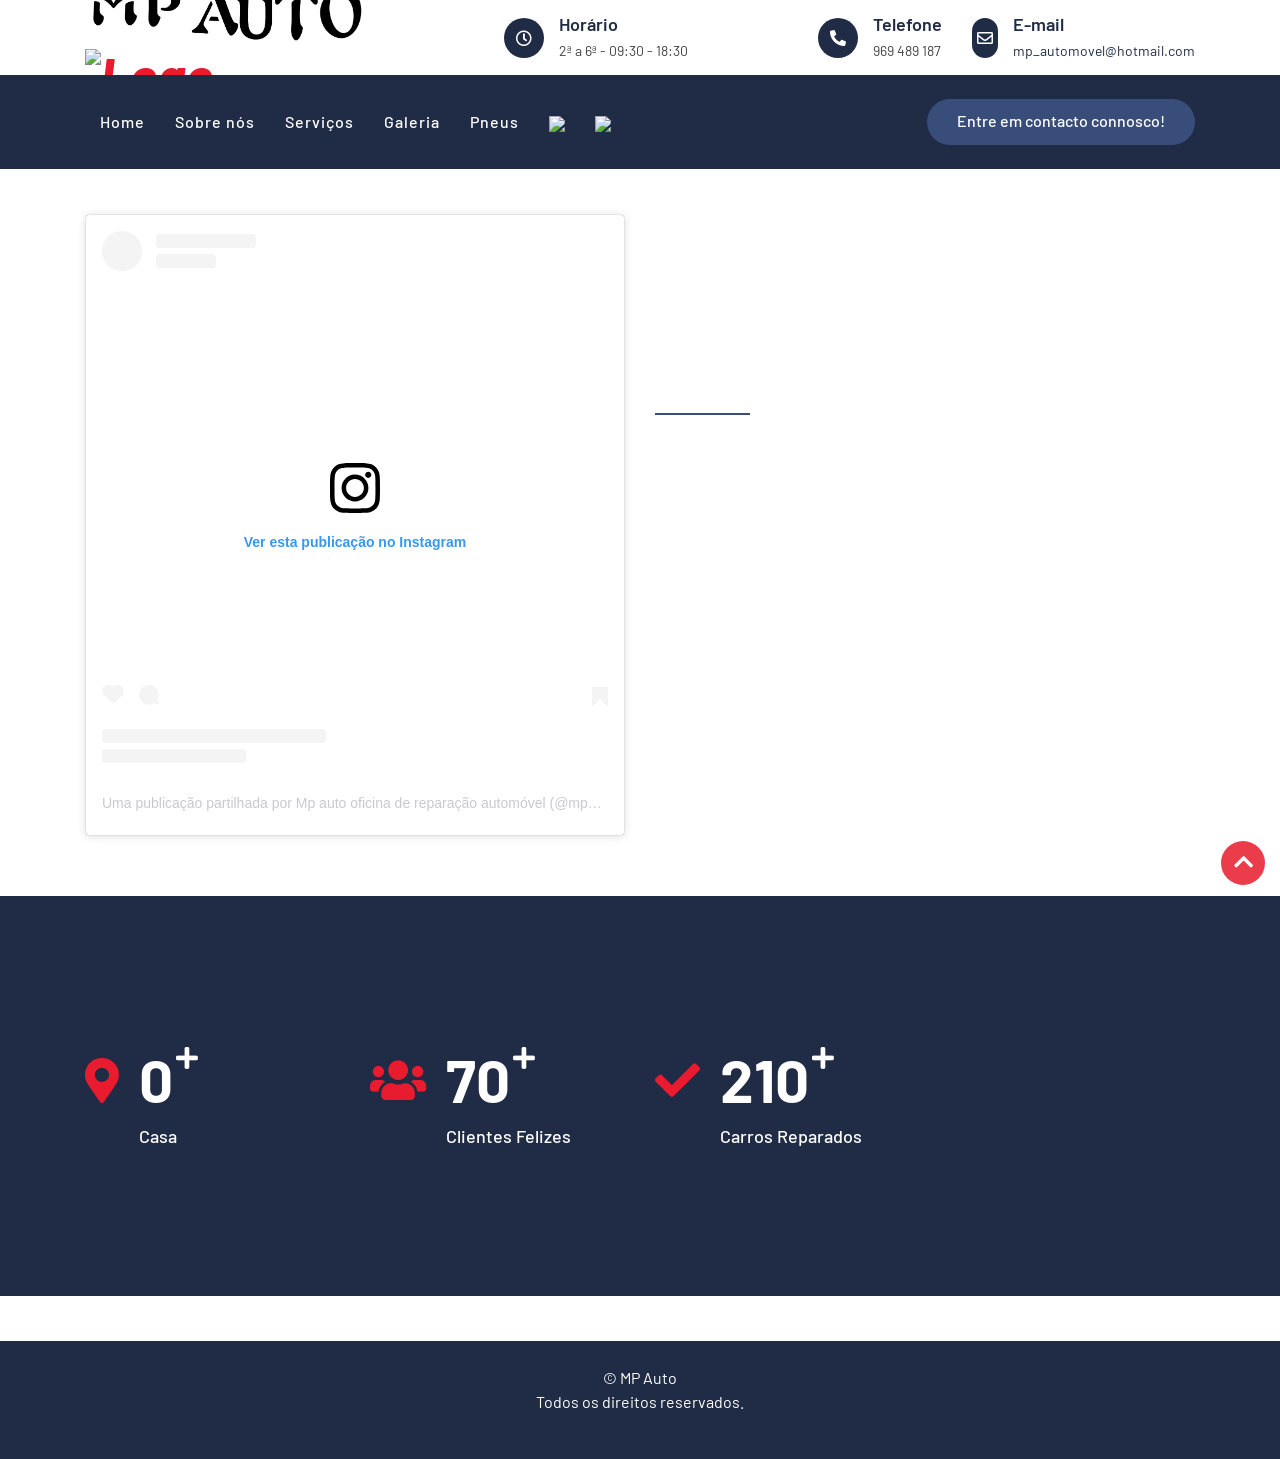
==== commit f2e59e27: "V2.1" ====
--- a/about.html
+++ b/about.html
@@ -5,11 +5,9 @@
     <meta charset="utf-8">
     <title>MP Auto - Reparação automóvel</title>
     <meta content="width=device-width, initial-scale=1.0" name="viewport">
-    <meta content="Free Website Template" name="keywords">
-    <meta content="Free Website Template" name="description">
 
     <!-- Favicon -->
-    <link href="img/favicon.ico" rel="icon">
+    <link href="./img/favicon.png" rel="icon">
 
     <!-- Google Font -->
     <link href="https://fonts.googleapis.com/css2?family=Barlow:wght@400;500;600;700;800;900&display=swap" rel="stylesheet">
@@ -17,12 +15,12 @@
     <!-- CSS Libraries -->
     <link href="https://stackpath.bootstrapcdn.com/bootstrap/4.4.1/css/bootstrap.min.css" rel="stylesheet">
     <link href="https://cdnjs.cloudflare.com/ajax/libs/font-awesome/5.10.0/css/all.min.css" rel="stylesheet">
-    <link href="lib/flaticon/font/flaticon.css" rel="stylesheet">
-    <link href="lib/animate/animate.min.css" rel="stylesheet">
-    <link href="lib/owlcarousel/assets/owl.carousel.min.css" rel="stylesheet">
+    <link href="./lib/flaticon/font/flaticon.css" rel="stylesheet">
+    <link href="./lib/animate/animate.min.css" rel="stylesheet">
+    <link href="./lib/owlcarousel/assets/owl.carousel.min.css" rel="stylesheet">
 
     <!-- Template Stylesheet -->
-    <link href="css/style.css" rel="stylesheet">
+    <link href="./css/style.css" rel="stylesheet">
 </head>
 
 
@@ -33,8 +31,8 @@
             <div class="row align-items-center">
                 <div class="col-lg-4 col-md-12">
                     <div class="logo">
-                        <a href="index.html">
-                            <h1><img src="img/logo.png" alt="Logo"> <img src="img/logo2.png" alt="Logo">
+                        <a href="./index.html">
+                            <h1><img src="./img/logo.png" alt="Logo"> <img src="./img/logo2.png" alt="Logo">
                                 <!--<span style="padding-top: 50px;">MP Auto</span>-->
                             </h1>
                         </a>
@@ -96,16 +94,16 @@
 
                 <div class="collapse navbar-collapse justify-content-between" id="navbarCollapse">
                     <div class="navbar-nav mr-auto">
-                        <a href="index.html" class="nav-item nav-link">Home</a>
-                        <a href="about.html" class="nav-item nav-link">Sobre nós</a>
-                        <a href="service.html" class="nav-item nav-link">Serviços</a>
-                        <a href="location.html" class="nav-item nav-link">Galeria</a>
-                        <a href="price.html" class="nav-item nav-link">Pneus</a>
-                        <a href="https://www.facebook.com/profile.php?id=100057649629969" class="nav-item nav-link"><img src="img/face.png"></a>
-                        <a href="https://www.instagram.com/mpaut_o/" class="nav-item nav-link"><img src="img/instagram.png"></a>
+                        <a href="./index.html" class="nav-item nav-link">Home</a>
+                        <a href="./about.html" class="nav-item nav-link">Sobre nós</a>
+                        <a href="./service.html" class="nav-item nav-link">Serviços</a>
+                        <a href="./location.html" class="nav-item nav-link">Galeria</a>
+                        <a href="./price.html" class="nav-item nav-link">Pneus</a>
+                        <a href="https://www.facebook.com/profile.php?id=100057649629969" class="nav-item nav-link"><img src="./img/face.png"></a>
+                        <a href="https://www.instagram.com/mpaut_o/" class="nav-item nav-link"><img src="./img/instagram.png"></a>
                     </div>
                     <div class="ml-auto">
-                        <a class="btn btn-custom" href="contact.html">Entre em contacto connosco!</a>
+                        <a class="btn btn-custom" href="./contact.html">Entre em contacto connosco!</a>
                     </div>
                 </div>
             </nav>
@@ -187,7 +185,7 @@
 
 
     <!-- Facts Start -->
-    <div class="facts" data-parallax="scroll" data-image-src="img/facts.jpg">
+    <div class="facts" data-parallax="scroll" data-image-src="./img/facts.jpg">
         <div class="container">
             <div class="row">
                 <div class="col-lg-3 col-md-6">
@@ -242,17 +240,13 @@
     <!-- JavaScript Libraries -->
     <script src="https://code.jquery.com/jquery-3.4.1.min.js"></script>
     <script src="https://stackpath.bootstrapcdn.com/bootstrap/4.4.1/js/bootstrap.bundle.min.js"></script>
-    <script src="lib/easing/easing.min.js"></script>
-    <script src="lib/owlcarousel/owl.carousel.min.js"></script>
-    <script src="lib/waypoints/waypoints.min.js"></script>
-    <script src="lib/counterup/counterup.min.js"></script>
-
-    <!-- Contact Javascript File -->
-    <script src="mail/jqBootstrapValidation.min.js"></script>
-    <script src="mail/contact.js"></script>
+    <script src="./lib/easing/easing.min.js"></script>
+    <script src="./lib/owlcarousel/owl.carousel.min.js"></script>
+    <script src="./lib/waypoints/waypoints.min.js"></script>
+    <script src="./lib/counterup/counterup.min.js"></script>
 
     <!-- Template Javascript -->
-    <script src="js/main.js"></script>
+    <script src="./js/main.js"></script>
 </body>
 
 </html>
--- a/css/style.css
+++ b/css/style.css
@@ -5,7 +5,7 @@
     color: #444444;
     font-weight: 400;
     /* background: red; */
-    background-image: url('../img/bg.jpg');
+    background-image: url('~/img/bg.jpg');
     background-repeat: no-repeat;
     background-attachment: fixed;
     background-size: cover;
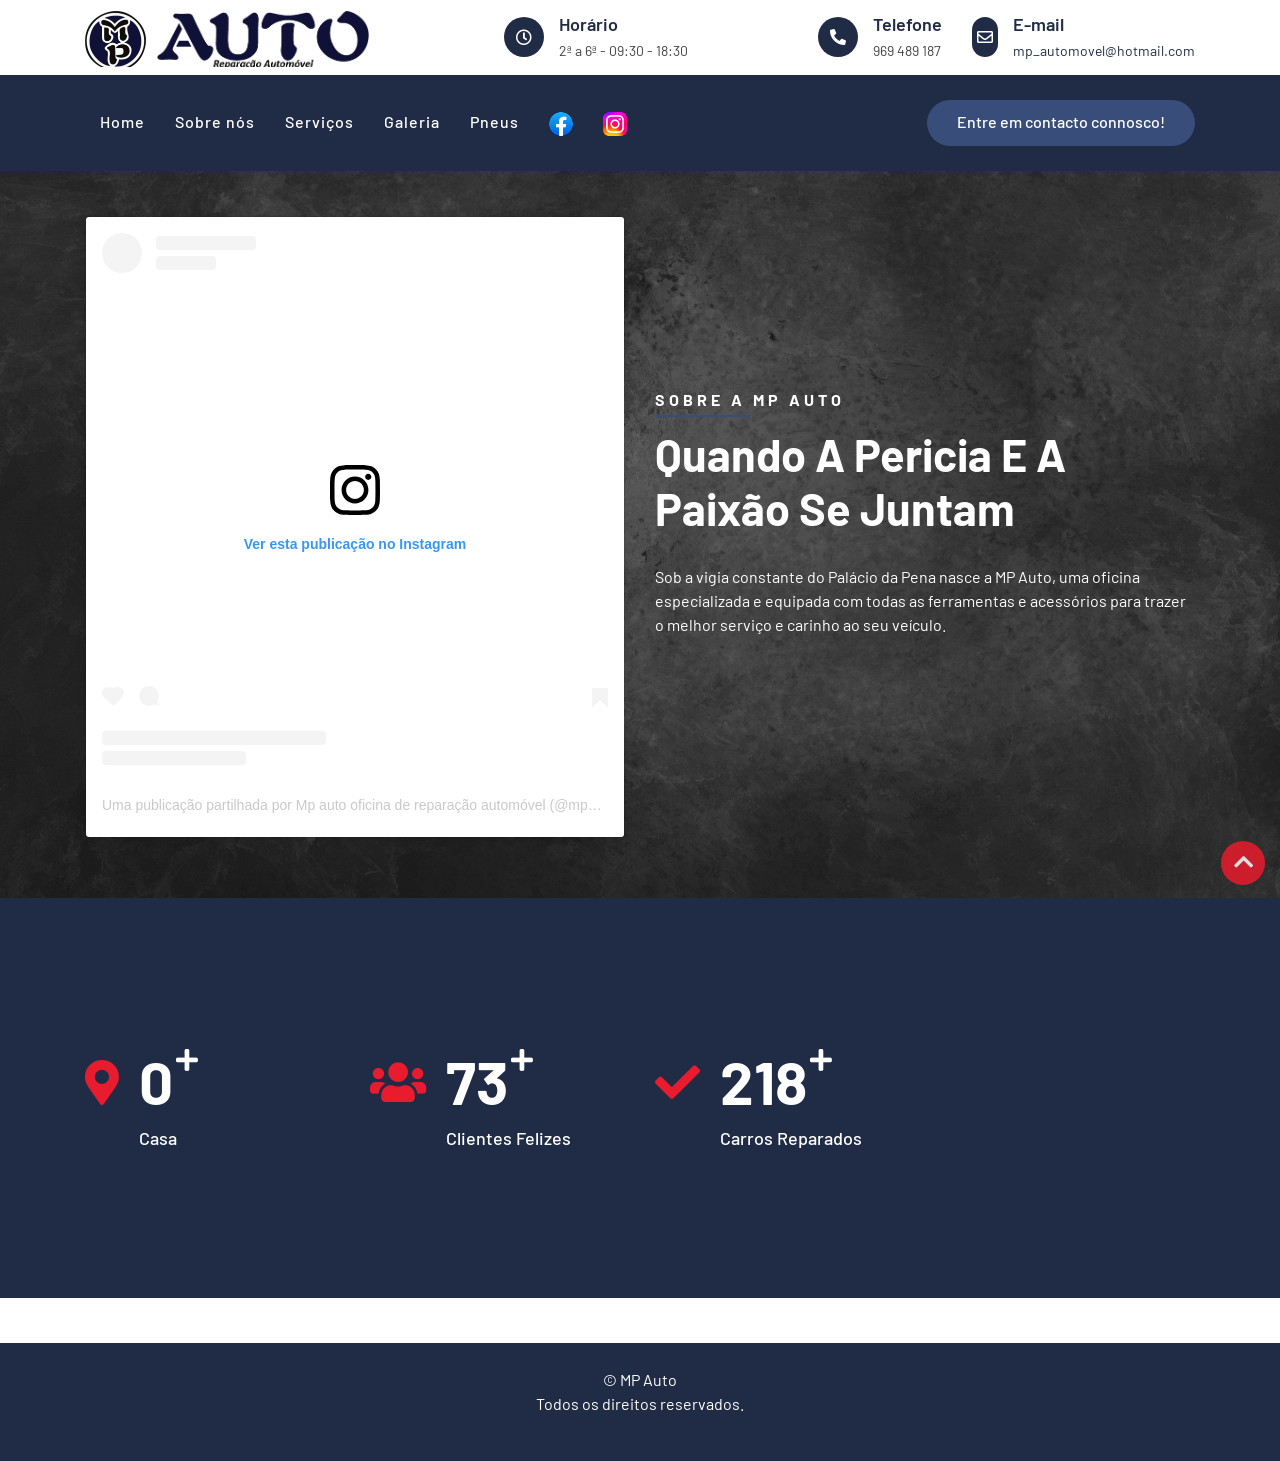
==== commit f48a7da7: "V2.2" ====
--- a/about.html
+++ b/about.html
@@ -7,7 +7,7 @@
     <meta content="width=device-width, initial-scale=1.0" name="viewport">
 
     <!-- Favicon -->
-    <link href="./img/favicon.png" rel="icon">
+    <link href="./img/favicon.ico" rel="icon">
 
     <!-- Google Font -->
     <link href="https://fonts.googleapis.com/css2?family=Barlow:wght@400;500;600;700;800;900&display=swap" rel="stylesheet">
@@ -32,7 +32,7 @@
                 <div class="col-lg-4 col-md-12">
                     <div class="logo">
                         <a href="./index.html">
-                            <h1><img src="./img/logo.png" alt="Logo"> <img src="./img/logo2.png" alt="Logo">
+                            <h1><img src="./img/logos/logo.png" alt="Logo"> <img src="./img/logos/logo2.png" alt="Logo">
                                 <!--<span style="padding-top: 50px;">MP Auto</span>-->
                             </h1>
                         </a>
@@ -97,10 +97,10 @@
                         <a href="./index.html" class="nav-item nav-link">Home</a>
                         <a href="./about.html" class="nav-item nav-link">Sobre nós</a>
                         <a href="./service.html" class="nav-item nav-link">Serviços</a>
-                        <a href="./location.html" class="nav-item nav-link">Galeria</a>
-                        <a href="./price.html" class="nav-item nav-link">Pneus</a>
-                        <a href="https://www.facebook.com/profile.php?id=100057649629969" class="nav-item nav-link"><img src="./img/face.png"></a>
-                        <a href="https://www.instagram.com/mpaut_o/" class="nav-item nav-link"><img src="./img/instagram.png"></a>
+                        <a href="./galery.html" class="nav-item nav-link">Galeria</a>
+                        <a href="./tires.html" class="nav-item nav-link">Pneus</a>
+                        <a href="https://www.facebook.com/profile.php?id=100057649629969" class="nav-item nav-link"><img src="./img/logos/face.png"></a>
+                        <a href="https://www.instagram.com/mpaut_o/" class="nav-item nav-link"><img src="./img/logos/instagram.png"></a>
                     </div>
                     <div class="ml-auto">
                         <a class="btn btn-custom" href="./contact.html">Entre em contacto connosco!</a>
@@ -185,7 +185,7 @@
 
 
     <!-- Facts Start -->
-    <div class="facts" data-parallax="scroll" data-image-src="./img/facts.jpg">
+    <div class="facts" data-parallax="scroll">
         <div class="container">
             <div class="row">
                 <div class="col-lg-3 col-md-6">
--- a/css/style.css
+++ b/css/style.css
@@ -5,7 +5,7 @@
     color: #444444;
     font-weight: 400;
     /* background: red; */
-    background-image: url('~/img/bg.jpg');
+    background-image: url('../img/background.jpg');
     background-repeat: no-repeat;
     background-attachment: fixed;
     background-size: cover;
@@ -336,7 +336,7 @@
     margin-bottom: 45px;
     /* background: #ffffff; */
 
-    background-image: url('../img/bg.jpg');
+    background-image: url('../img/background.jpg');
     background-repeat: no-repeat;
     background-attachment: fixed;
     background-size: cover;
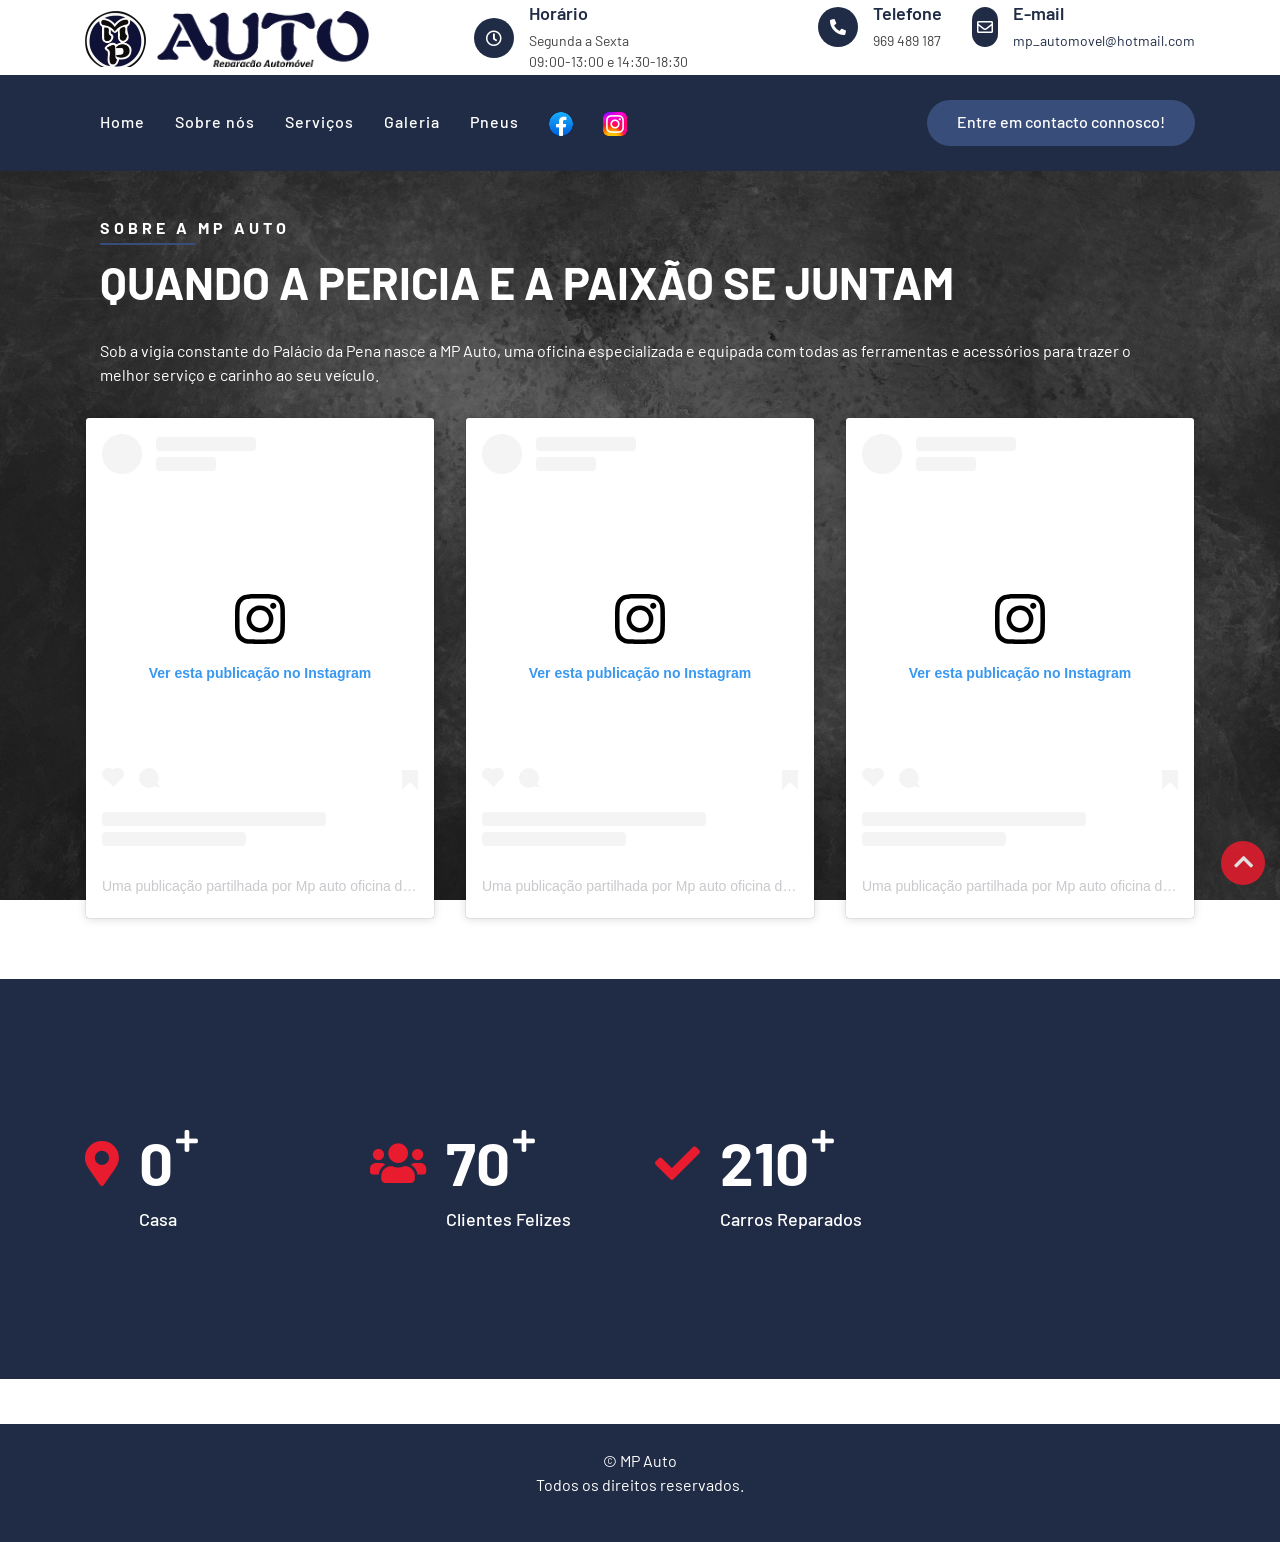
==== commit 6166c633: "Version 2.3" ====
--- a/about.html
+++ b/about.html
@@ -48,7 +48,8 @@
                                 </div>
                                 <div class="top-bar-text">
                                     <h3>Horário</h3>
-                                    <p>2ª a 6ª - 09:30 - 18:30</p>
+                                    <p>Segunda a Sexta</p>
+                                    <p>09:00-13:00 e 14:30-18:30</p>
                                 </div>
                             </div>
                         </div>
@@ -114,8 +115,21 @@
     <!-- About Start -->
     <div class="about">
         <div class="container">
+
+            <div class="col-lg-12">
+                <div class="section-header text-left" style="max-width: none !important;">
+                    <p>Sobre a MP Auto</p>
+                    <h2>QUANDO A PERICIA E A PAIXÃO SE JUNTAM</h2>
+                </div>
+                <div class="about-content">
+                    <p>
+                        Sob a vigia constante do Palácio da Pena nasce a MP Auto, uma oficina especializada e equipada com todas as ferramentas e acessórios para trazer o melhor serviço e carinho ao seu veículo.
+                    </p>
+                </div>
+            </div>
+
             <div class="row align-items-center">
-                <div class="col-lg-6">
+                <div class="col-lg-4">
                     <div class="about-img">
                         <blockquote class="instagram-media" data-instgrm-permalink="https://www.instagram.com/reel/CpgEfROqojc/?utm_source=ig_embed&amp;utm_campaign=loading" data-instgrm-version="14" style=" background:#FFF; border:0; border-radius:3px; box-shadow:0 0 1px 0 rgba(0,0,0,0.5),0 1px 10px 0 rgba(0,0,0,0.15); margin: 1px; max-width:540px; min-width:326px; padding:0; width:99.375%; width:-webkit-calc(100% - 2px); width:calc(100% - 2px);">
                             <div style="padding:16px;"> <a href="https://www.instagram.com/reel/CpgEfROqojc/?utm_source=ig_embed&amp;utm_campaign=loading" style=" background:#FFFFFF; line-height:0; padding:0 0; text-align:center; text-decoration:none; width:100%;" target="_blank">
@@ -167,16 +181,107 @@
                         <script async src="//www.instagram.com/embed.js"></script>
                     </div>
                 </div>
-                <div class="col-lg-6">
-                    <div class="section-header text-left">
-                        <p>Sobre a MP Auto</p>
-                        <h2>Quando a pericia e a paixão se juntam</h2>
-                    </div>
-                    <div class="about-content">
-                        <p>
-                            Sob a vigia constante do Palácio da Pena nasce a MP Auto, uma oficina especializada e equipada com todas as ferramentas e acessórios para trazer o melhor serviço e carinho ao seu veículo.
-                        </p>
-                    </div>
+
+                <div class="col-lg-4">
+                    <blockquote class="instagram-media" data-instgrm-permalink="https://www.instagram.com/reel/CqaDkYuqf0F/?utm_source=ig_embed&amp;utm_campaign=loading" data-instgrm-version="14" style=" background:#FFF; border:0; border-radius:3px; box-shadow:0 0 1px 0 rgba(0,0,0,0.5),0 1px 10px 0 rgba(0,0,0,0.15); margin: 1px; max-width:540px; min-width:326px; padding:0; width:99.375%; width:-webkit-calc(100% - 2px); width:calc(100% - 2px);">
+                        <div style="padding:16px;"> <a href="https://www.instagram.com/reel/CqaDkYuqf0F/?utm_source=ig_embed&amp;utm_campaign=loading" style=" background:#FFFFFF; line-height:0; padding:0 0; text-align:center; text-decoration:none; width:100%;" target="_blank">
+                                <div style=" display: flex; flex-direction: row; align-items: center;">
+                                    <div style="background-color: #F4F4F4; border-radius: 50%; flex-grow: 0; height: 40px; margin-right: 14px; width: 40px;"></div>
+                                    <div style="display: flex; flex-direction: column; flex-grow: 1; justify-content: center;">
+                                        <div style=" background-color: #F4F4F4; border-radius: 4px; flex-grow: 0; height: 14px; margin-bottom: 6px; width: 100px;"></div>
+                                        <div style=" background-color: #F4F4F4; border-radius: 4px; flex-grow: 0; height: 14px; width: 60px;"></div>
+                                    </div>
+                                </div>
+                                <div style="padding: 19% 0;"></div>
+                                <div style="display:block; height:50px; margin:0 auto 12px; width:50px;"><svg width="50px" height="50px" viewBox="0 0 60 60" version="1.1" xmlns="https://www.w3.org/2000/svg" xmlns:xlink="https://www.w3.org/1999/xlink">
+                                        <g stroke="none" stroke-width="1" fill="none" fill-rule="evenodd">
+                                            <g transform="translate(-511.000000, -20.000000)" fill="#000000">
+                                                <g>
+                                                    <path d="M556.869,30.41 C554.814,30.41 553.148,32.076 553.148,34.131 C553.148,36.186 554.814,37.852 556.869,37.852 C558.924,37.852 560.59,36.186 560.59,34.131 C560.59,32.076 558.924,30.41 556.869,30.41 M541,60.657 C535.114,60.657 530.342,55.887 530.342,50 C530.342,44.114 535.114,39.342 541,39.342 C546.887,39.342 551.658,44.114 551.658,50 C551.658,55.887 546.887,60.657 541,60.657 M541,33.886 C532.1,33.886 524.886,41.1 524.886,50 C524.886,58.899 532.1,66.113 541,66.113 C549.9,66.113 557.115,58.899 557.115,50 C557.115,41.1 549.9,33.886 541,33.886 M565.378,62.101 C565.244,65.022 564.756,66.606 564.346,67.663 C563.803,69.06 563.154,70.057 562.106,71.106 C561.058,72.155 560.06,72.803 558.662,73.347 C557.607,73.757 556.021,74.244 553.102,74.378 C549.944,74.521 548.997,74.552 541,74.552 C533.003,74.552 532.056,74.521 528.898,74.378 C525.979,74.244 524.393,73.757 523.338,73.347 C521.94,72.803 520.942,72.155 519.894,71.106 C518.846,70.057 518.197,69.06 517.654,67.663 C517.244,66.606 516.755,65.022 516.623,62.101 C516.479,58.943 516.448,57.996 516.448,50 C516.448,42.003 516.479,41.056 516.623,37.899 C516.755,34.978 517.244,33.391 517.654,32.338 C518.197,30.938 518.846,29.942 519.894,28.894 C520.942,27.846 521.94,27.196 523.338,26.654 C524.393,26.244 525.979,25.756 528.898,25.623 C532.057,25.479 533.004,25.448 541,25.448 C548.997,25.448 549.943,25.479 553.102,25.623 C556.021,25.756 557.607,26.244 558.662,26.654 C560.06,27.196 561.058,27.846 562.106,28.894 C563.154,29.942 563.803,30.938 564.346,32.338 C564.756,33.391 565.244,34.978 565.378,37.899 C565.522,41.056 565.552,42.003 565.552,50 C565.552,57.996 565.522,58.943 565.378,62.101 M570.82,37.631 C570.674,34.438 570.167,32.258 569.425,30.349 C568.659,28.377 567.633,26.702 565.965,25.035 C564.297,23.368 562.623,22.342 560.652,21.575 C558.743,20.834 556.562,20.326 553.369,20.18 C550.169,20.033 549.148,20 541,20 C532.853,20 531.831,20.033 528.631,20.18 C525.438,20.326 523.257,20.834 521.349,21.575 C519.376,22.342 517.703,23.368 516.035,25.035 C514.368,26.702 513.342,28.377 512.574,30.349 C511.834,32.258 511.326,34.438 511.181,37.631 C511.035,40.831 511,41.851 511,50 C511,58.147 511.035,59.17 511.181,62.369 C511.326,65.562 511.834,67.743 512.574,69.651 C513.342,71.625 514.368,73.296 516.035,74.965 C517.703,76.634 519.376,77.658 521.349,78.425 C523.257,79.167 525.438,79.673 528.631,79.82 C531.831,79.965 532.853,80.001 541,80.001 C549.148,80.001 550.169,79.965 553.369,79.82 C556.562,79.673 558.743,79.167 560.652,78.425 C562.623,77.658 564.297,76.634 565.965,74.965 C567.633,73.296 568.659,71.625 569.425,69.651 C570.167,67.743 570.674,65.562 570.82,62.369 C570.966,59.17 571,58.147 571,50 C571,41.851 570.966,40.831 570.82,37.631"></path>
+                                                </g>
+                                            </g>
+                                        </g>
+                                    </svg></div>
+                                <div style="padding-top: 8px;">
+                                    <div style=" color:#3897f0; font-family:Arial,sans-serif; font-size:14px; font-style:normal; font-weight:550; line-height:18px;">Ver esta publicação no Instagram</div>
+                                </div>
+                                <div style="padding: 12.5% 0;"></div>
+                                <div style="display: flex; flex-direction: row; margin-bottom: 14px; align-items: center;">
+                                    <div>
+                                        <div style="background-color: #F4F4F4; border-radius: 50%; height: 12.5px; width: 12.5px; transform: translateX(0px) translateY(7px);"></div>
+                                        <div style="background-color: #F4F4F4; height: 12.5px; transform: rotate(-45deg) translateX(3px) translateY(1px); width: 12.5px; flex-grow: 0; margin-right: 14px; margin-left: 2px;"></div>
+                                        <div style="background-color: #F4F4F4; border-radius: 50%; height: 12.5px; width: 12.5px; transform: translateX(9px) translateY(-18px);"></div>
+                                    </div>
+                                    <div style="margin-left: 8px;">
+                                        <div style=" background-color: #F4F4F4; border-radius: 50%; flex-grow: 0; height: 20px; width: 20px;"></div>
+                                        <div style=" width: 0; height: 0; border-top: 2px solid transparent; border-left: 6px solid #f4f4f4; border-bottom: 2px solid transparent; transform: translateX(16px) translateY(-4px) rotate(30deg)"></div>
+                                    </div>
+                                    <div style="margin-left: auto;">
+                                        <div style=" width: 0px; border-top: 8px solid #F4F4F4; border-right: 8px solid transparent; transform: translateY(16px);"></div>
+                                        <div style=" background-color: #F4F4F4; flex-grow: 0; height: 12px; width: 16px; transform: translateY(-4px);"></div>
+                                        <div style=" width: 0; height: 0; border-top: 8px solid #F4F4F4; border-left: 8px solid transparent; transform: translateY(-4px) translateX(8px);"></div>
+                                    </div>
+                                </div>
+                                <div style="display: flex; flex-direction: column; flex-grow: 1; justify-content: center; margin-bottom: 24px;">
+                                    <div style=" background-color: #F4F4F4; border-radius: 4px; flex-grow: 0; height: 14px; margin-bottom: 6px; width: 224px;"></div>
+                                    <div style=" background-color: #F4F4F4; border-radius: 4px; flex-grow: 0; height: 14px; width: 144px;"></div>
+                                </div>
+                            </a>
+                            <p style=" color:#c9c8cd; font-family:Arial,sans-serif; font-size:14px; line-height:17px; margin-bottom:0; margin-top:8px; overflow:hidden; padding:8px 0 7px; text-align:center; text-overflow:ellipsis; white-space:nowrap;"><a href="https://www.instagram.com/reel/CqaDkYuqf0F/?utm_source=ig_embed&amp;utm_campaign=loading" style=" color:#c9c8cd; font-family:Arial,sans-serif; font-size:14px; font-style:normal; font-weight:normal; line-height:17px; text-decoration:none;" target="_blank">Uma publicação partilhada por Mp auto oficina de reparação automóvel (@mpaut_o)</a></p>
+                        </div>
+                    </blockquote>
+                    <script async src="//www.instagram.com/embed.js"></script>
+                </div>
+
+                <div class="col-lg-4">
+                    <blockquote class="instagram-media" data-instgrm-permalink="https://www.instagram.com/reel/CqJOPxwqQp-/?utm_source=ig_embed&amp;utm_campaign=loading" data-instgrm-version="14" style=" background:#FFF; border:0; border-radius:3px; box-shadow:0 0 1px 0 rgba(0,0,0,0.5),0 1px 10px 0 rgba(0,0,0,0.15); margin: 1px; max-width:540px; min-width:326px; padding:0; width:99.375%; width:-webkit-calc(100% - 2px); width:calc(100% - 2px);">
+                        <div style="padding:16px;"> <a href="https://www.instagram.com/reel/CqJOPxwqQp-/?utm_source=ig_embed&amp;utm_campaign=loading" style=" background:#FFFFFF; line-height:0; padding:0 0; text-align:center; text-decoration:none; width:100%;" target="_blank">
+                                <div style=" display: flex; flex-direction: row; align-items: center;">
+                                    <div style="background-color: #F4F4F4; border-radius: 50%; flex-grow: 0; height: 40px; margin-right: 14px; width: 40px;"></div>
+                                    <div style="display: flex; flex-direction: column; flex-grow: 1; justify-content: center;">
+                                        <div style=" background-color: #F4F4F4; border-radius: 4px; flex-grow: 0; height: 14px; margin-bottom: 6px; width: 100px;"></div>
+                                        <div style=" background-color: #F4F4F4; border-radius: 4px; flex-grow: 0; height: 14px; width: 60px;"></div>
+                                    </div>
+                                </div>
+                                <div style="padding: 19% 0;"></div>
+                                <div style="display:block; height:50px; margin:0 auto 12px; width:50px;"><svg width="50px" height="50px" viewBox="0 0 60 60" version="1.1" xmlns="https://www.w3.org/2000/svg" xmlns:xlink="https://www.w3.org/1999/xlink">
+                                        <g stroke="none" stroke-width="1" fill="none" fill-rule="evenodd">
+                                            <g transform="translate(-511.000000, -20.000000)" fill="#000000">
+                                                <g>
+                                                    <path d="M556.869,30.41 C554.814,30.41 553.148,32.076 553.148,34.131 C553.148,36.186 554.814,37.852 556.869,37.852 C558.924,37.852 560.59,36.186 560.59,34.131 C560.59,32.076 558.924,30.41 556.869,30.41 M541,60.657 C535.114,60.657 530.342,55.887 530.342,50 C530.342,44.114 535.114,39.342 541,39.342 C546.887,39.342 551.658,44.114 551.658,50 C551.658,55.887 546.887,60.657 541,60.657 M541,33.886 C532.1,33.886 524.886,41.1 524.886,50 C524.886,58.899 532.1,66.113 541,66.113 C549.9,66.113 557.115,58.899 557.115,50 C557.115,41.1 549.9,33.886 541,33.886 M565.378,62.101 C565.244,65.022 564.756,66.606 564.346,67.663 C563.803,69.06 563.154,70.057 562.106,71.106 C561.058,72.155 560.06,72.803 558.662,73.347 C557.607,73.757 556.021,74.244 553.102,74.378 C549.944,74.521 548.997,74.552 541,74.552 C533.003,74.552 532.056,74.521 528.898,74.378 C525.979,74.244 524.393,73.757 523.338,73.347 C521.94,72.803 520.942,72.155 519.894,71.106 C518.846,70.057 518.197,69.06 517.654,67.663 C517.244,66.606 516.755,65.022 516.623,62.101 C516.479,58.943 516.448,57.996 516.448,50 C516.448,42.003 516.479,41.056 516.623,37.899 C516.755,34.978 517.244,33.391 517.654,32.338 C518.197,30.938 518.846,29.942 519.894,28.894 C520.942,27.846 521.94,27.196 523.338,26.654 C524.393,26.244 525.979,25.756 528.898,25.623 C532.057,25.479 533.004,25.448 541,25.448 C548.997,25.448 549.943,25.479 553.102,25.623 C556.021,25.756 557.607,26.244 558.662,26.654 C560.06,27.196 561.058,27.846 562.106,28.894 C563.154,29.942 563.803,30.938 564.346,32.338 C564.756,33.391 565.244,34.978 565.378,37.899 C565.522,41.056 565.552,42.003 565.552,50 C565.552,57.996 565.522,58.943 565.378,62.101 M570.82,37.631 C570.674,34.438 570.167,32.258 569.425,30.349 C568.659,28.377 567.633,26.702 565.965,25.035 C564.297,23.368 562.623,22.342 560.652,21.575 C558.743,20.834 556.562,20.326 553.369,20.18 C550.169,20.033 549.148,20 541,20 C532.853,20 531.831,20.033 528.631,20.18 C525.438,20.326 523.257,20.834 521.349,21.575 C519.376,22.342 517.703,23.368 516.035,25.035 C514.368,26.702 513.342,28.377 512.574,30.349 C511.834,32.258 511.326,34.438 511.181,37.631 C511.035,40.831 511,41.851 511,50 C511,58.147 511.035,59.17 511.181,62.369 C511.326,65.562 511.834,67.743 512.574,69.651 C513.342,71.625 514.368,73.296 516.035,74.965 C517.703,76.634 519.376,77.658 521.349,78.425 C523.257,79.167 525.438,79.673 528.631,79.82 C531.831,79.965 532.853,80.001 541,80.001 C549.148,80.001 550.169,79.965 553.369,79.82 C556.562,79.673 558.743,79.167 560.652,78.425 C562.623,77.658 564.297,76.634 565.965,74.965 C567.633,73.296 568.659,71.625 569.425,69.651 C570.167,67.743 570.674,65.562 570.82,62.369 C570.966,59.17 571,58.147 571,50 C571,41.851 570.966,40.831 570.82,37.631"></path>
+                                                </g>
+                                            </g>
+                                        </g>
+                                    </svg></div>
+                                <div style="padding-top: 8px;">
+                                    <div style=" color:#3897f0; font-family:Arial,sans-serif; font-size:14px; font-style:normal; font-weight:550; line-height:18px;">Ver esta publicação no Instagram</div>
+                                </div>
+                                <div style="padding: 12.5% 0;"></div>
+                                <div style="display: flex; flex-direction: row; margin-bottom: 14px; align-items: center;">
+                                    <div>
+                                        <div style="background-color: #F4F4F4; border-radius: 50%; height: 12.5px; width: 12.5px; transform: translateX(0px) translateY(7px);"></div>
+                                        <div style="background-color: #F4F4F4; height: 12.5px; transform: rotate(-45deg) translateX(3px) translateY(1px); width: 12.5px; flex-grow: 0; margin-right: 14px; margin-left: 2px;"></div>
+                                        <div style="background-color: #F4F4F4; border-radius: 50%; height: 12.5px; width: 12.5px; transform: translateX(9px) translateY(-18px);"></div>
+                                    </div>
+                                    <div style="margin-left: 8px;">
+                                        <div style=" background-color: #F4F4F4; border-radius: 50%; flex-grow: 0; height: 20px; width: 20px;"></div>
+                                        <div style=" width: 0; height: 0; border-top: 2px solid transparent; border-left: 6px solid #f4f4f4; border-bottom: 2px solid transparent; transform: translateX(16px) translateY(-4px) rotate(30deg)"></div>
+                                    </div>
+                                    <div style="margin-left: auto;">
+                                        <div style=" width: 0px; border-top: 8px solid #F4F4F4; border-right: 8px solid transparent; transform: translateY(16px);"></div>
+                                        <div style=" background-color: #F4F4F4; flex-grow: 0; height: 12px; width: 16px; transform: translateY(-4px);"></div>
+                                        <div style=" width: 0; height: 0; border-top: 8px solid #F4F4F4; border-left: 8px solid transparent; transform: translateY(-4px) translateX(8px);"></div>
+                                    </div>
+                                </div>
+                                <div style="display: flex; flex-direction: column; flex-grow: 1; justify-content: center; margin-bottom: 24px;">
+                                    <div style=" background-color: #F4F4F4; border-radius: 4px; flex-grow: 0; height: 14px; margin-bottom: 6px; width: 224px;"></div>
+                                    <div style=" background-color: #F4F4F4; border-radius: 4px; flex-grow: 0; height: 14px; width: 144px;"></div>
+                                </div>
+                            </a>
+                            <p style=" color:#c9c8cd; font-family:Arial,sans-serif; font-size:14px; line-height:17px; margin-bottom:0; margin-top:8px; overflow:hidden; padding:8px 0 7px; text-align:center; text-overflow:ellipsis; white-space:nowrap;"><a href="https://www.instagram.com/reel/CqJOPxwqQp-/?utm_source=ig_embed&amp;utm_campaign=loading" style=" color:#c9c8cd; font-family:Arial,sans-serif; font-size:14px; font-style:normal; font-weight:normal; line-height:17px; text-decoration:none;" target="_blank">Uma publicação partilhada por Mp auto oficina de reparação automóvel (@mpaut_o)</a></p>
+                        </div>
+                    </blockquote>
+                    <script async src="//www.instagram.com/embed.js"></script>
                 </div>
             </div>
         </div>
